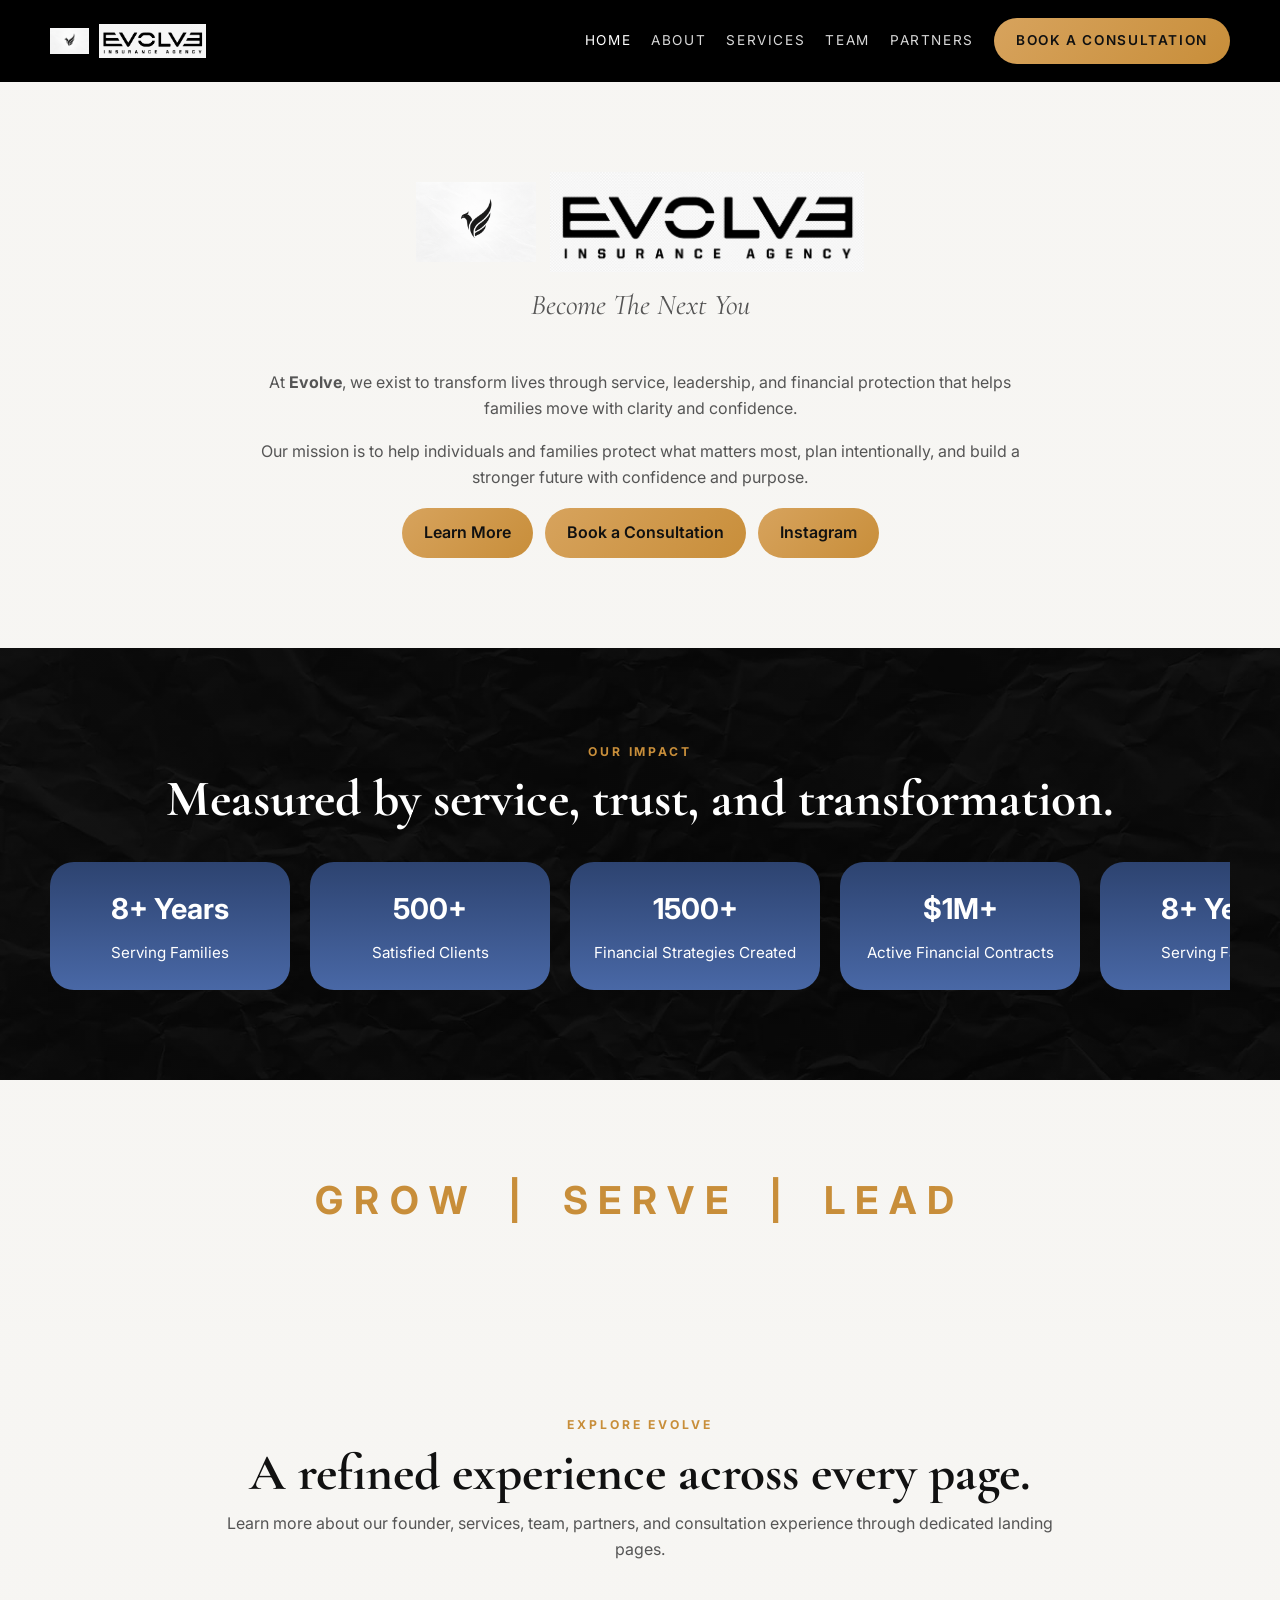
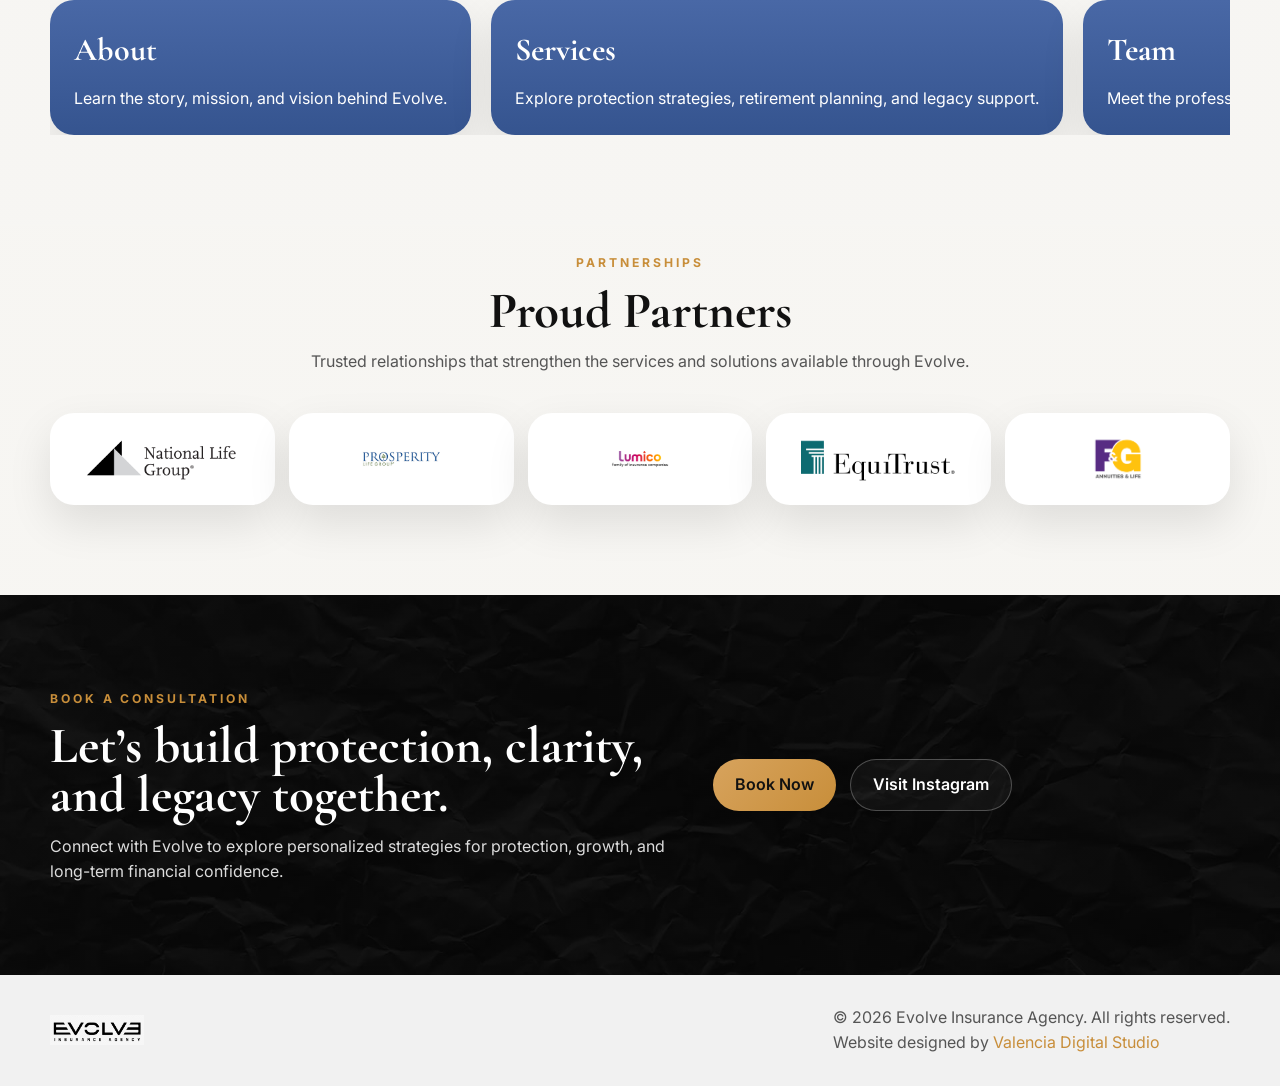
==== index.html @ 896d74a6 "Update index.html" ====
<!DOCTYPE html>
<html lang="en">
<head>
  <meta charset="UTF-8" />
  <meta name="viewport" content="width=device-width, initial-scale=1.0" />
  <title>Evolve Insurance Agency</title>
  <meta name="description" content="Evolve Insurance Agency helps families build protection, confidence, and legacy." />
  <link rel="preconnect" href="https://fonts.googleapis.com" />
  <link rel="preconnect" href="https://fonts.gstatic.com" crossorigin />
  <link href="https://fonts.googleapis.com/css2?family=Cormorant+Garamond:wght@500;600;700&family=Inter:wght@300;400;500;600;700;800&display=swap" rel="stylesheet" />
  <link rel="stylesheet" href="style.css" />
</head>
<body>
  <header class="site-header">
    <div class="container nav">
      <a href="index.html" class="brand-lockup">
        <img src="assets/eagle.png" alt="Evolve Eagle" class="brand-eagle" />
        <img src="assets/evolve-logo.png" alt="Evolve logo" class="brand-logo" />
      </a>

      <button class="menu-toggle" id="menuToggle" aria-label="Open menu" aria-expanded="false" aria-controls="mobileMenu">
        <span></span><span></span><span></span>
      </button>

      <nav class="nav-links" id="mobileMenu">
        <a href="index.html" class="active">Home</a>
        <a href="about.html">About</a>
        <a href="services.html">Services</a>
        <a href="team.html">Team</a>
        <a href="partners.html">Partners</a>
        <a href="consultation.html" class="btn btn-gold nav-cta">Book a Consultation</a>
      </nav>
    </div>
  </header>

  <main>
    <section class="section-light hero-section">
      <div class="container hero-inner">
        <div class="hero-logo-wrap">
          <div class="hero-logo-row">
            <img src="assets/eagle.png" alt="Evolve Eagle" class="hero-eagle" />
            <img src="assets/evolve-logo.png" alt="Evolve Insurance Agency" class="hero-logo-main" />
          </div>
          <p class="script-text hero-script">Become The Next You</p>
        </div>

        <div class="hero-copy">
          <p>
            At <strong>Evolve</strong>, we exist to transform lives through service,
            leadership, and financial protection that helps families move with clarity and confidence.
          </p>
          <p>
            Our mission is to help individuals and families protect what matters most,
            plan intentionally, and build a stronger future with confidence and purpose.
          </p>

          <div class="hero-actions">
            <a href="about.html" class="btn btn-gold">Learn More</a>
            <a href="consultation.html" class="btn btn-gold">Book a Consultation</a>
            <a href="https://www.instagram.com/evolveyourwealth?igsh=YWQ1a29mdWc4cHp2" target="_blank" rel="noopener" class="btn btn-gold">Instagram</a>
          </div>
        </div>
      </div>
    </section>

    <section class="section-dark">
      <div class="container">
        <div class="section-heading center">
          <span class="eyebrow">Our Impact</span>
          <h2>Measured by service, trust, and transformation.</h2>
        </div>

        <div class="slider-shell">
          <div class="slider-track slider-right">
            <article class="impact-card"><strong>8+ Years</strong><span>Serving Families</span></article>
            <article class="impact-card"><strong>500+</strong><span>Satisfied Clients</span></article>
            <article class="impact-card"><strong>1500+</strong><span>Financial Strategies Created</span></article>
            <article class="impact-card"><strong>$1M+</strong><span>Active Financial Contracts</span></article>

            <article class="impact-card"><strong>8+ Years</strong><span>Serving Families</span></article>
            <article class="impact-card"><strong>500+</strong><span>Satisfied Clients</span></article>
            <article class="impact-card"><strong>1500+</strong><span>Financial Strategies Created</span></article>
            <article class="impact-card"><strong>$1M+</strong><span>Active Financial Contracts</span></article>
          </div>
        </div>
      </div>
    </section>

    <section class="section-light value-band">
      <div class="container">
        <p>Grow <span>|</span> Serve <span>|</span> Lead</p>
      </div>
    </section>

    <section class="section-light">
      <div class="container">
        <div class="section-heading center">
          <span class="eyebrow">Explore Evolve</span>
          <h2>A refined experience across every page.</h2>
          <p>Learn more about our founder, services, team, partners, and consultation experience through dedicated landing pages.</p>
        </div>

        <div class="slider-shell">
          <div class="slider-track slider-right">
            <a href="about.html" class="preview-card preview-blue">
              <h3>About</h3>
              <p>Learn the story, mission, and vision behind Evolve.</p>
            </a>
            <a href="services.html" class="preview-card preview-blue">
              <h3>Services</h3>
              <p>Explore protection strategies, retirement planning, and legacy support.</p>
            </a>
            <a href="team.html" class="preview-card preview-blue">
              <h3>Team</h3>
              <p>Meet the professionals committed to serving families with integrity and impact.</p>
            </a>
            <a href="partners.html" class="preview-card preview-blue">
              <h3>Partners</h3>
              <p>View the trusted carriers and relationships supporting the Evolve experience.</p>
            </a>

            <a href="about.html" class="preview-card preview-blue">
              <h3>About</h3>
              <p>Learn the story, mission, and vision behind Evolve.</p>
            </a>
            <a href="services.html" class="preview-card preview-blue">
              <h3>Services</h3>
              <p>Explore protection strategies, retirement planning, and legacy support.</p>
            </a>
            <a href="team.html" class="preview-card preview-blue">
              <h3>Team</h3>
              <p>Meet the professionals committed to serving families with integrity and impact.</p>
            </a>
            <a href="partners.html" class="preview-card preview-blue">
              <h3>Partners</h3>
              <p>View the trusted carriers and relationships supporting the Evolve experience.</p>
            </a>
          </div>
        </div>
      </div>
    </section>

    <section class="section-light homepage-partners">
      <div class="container">
        <div class="section-heading center">
          <span class="eyebrow">Partnerships</span>
          <h2>Proud Partners</h2>
          <p>Trusted relationships that strengthen the services and solutions available through Evolve.</p>
        </div>

        <div class="partners-logo-grid">
          <a href="https://www.nationallife.com/" target="_blank" rel="noopener" class="partner-logo-card"><img src="assets/partner-1.png" alt="National Life Group" /></a>
          <a href="https://www.prosperitylife.com/" target="_blank" rel="noopener" class="partner-logo-card"><img src="assets/partner-2.png" alt="Prosperity Life" /></a>
          <a href="https://lumico.com/" target="_blank" rel="noopener" class="partner-logo-card"><img src="assets/partner-3.png" alt="Lumico" /></a>
          <a href="https://www.equitrust.com/" target="_blank" rel="noopener" class="partner-logo-card"><img src="assets/partner-4.png" alt="EquiTrust" /></a>
          <a href="https://www.fglife.com/" target="_blank" rel="noopener" class="partner-logo-card"><img src="assets/partner-5.png" alt="F&G Annuity & Life" /></a>
        </div>
      </div>
    </section>

    <section class="section-dark">
      <div class="container consultation-box">
        <div>
          <span class="eyebrow">Book a Consultation</span>
          <h2>Let’s build protection, clarity, and legacy together.</h2>
          <p>Connect with Evolve to explore personalized strategies for protection, growth, and long-term financial confidence.</p>
        </div>
        <div class="consultation-actions">
          <a href="consultation.html" class="btn btn-gold">Book Now</a>
          <a href="https://www.instagram.com/evolveyourwealth?igsh=YWQ1a29mdWc4cHp2" target="_blank" rel="noopener" class="btn btn-outline-light">Visit Instagram</a>
        </div>
      </div>
    </section>
  </main>

  <footer class="site-footer">
    <div class="container footer-row">
      <div class="footer-brand">
        <img src="assets/evolve-logo.png" alt="Evolve logo" />
      </div>
      <div class="footer-copy">
        <p>© 2026 Evolve Insurance Agency. All rights reserved.</p>
        <p>Website designed by <a href="https://www.instagram.com/valenciadigitalstudio?igsh=MWRkOGlpdWNxNnF4ZQ%3D%3D&utm_source=qr" target="_blank" rel="noopener">Valencia Digital Studio</a></p>
      </div>
    </div>
  </footer>

  <script>
    const menuToggle = document.getElementById("menuToggle");
    const mobileMenu = document.getElementById("mobileMenu");
    if (menuToggle && mobileMenu) {
      menuToggle.addEventListener("click", () => {
        mobileMenu.classList.toggle("show");
        const expanded = menuToggle.getAttribute("aria-expanded") === "true";
        menuToggle.setAttribute("aria-expanded", String(!expanded));
      });
    }
  </script>
</body>
</html>
---- style.css ----
:root {
  --bg: #f4f2ee;
  --panel: #ffffff;
  --text: #111;
  --muted: #555;

  --black: #050505;
  --white: #ffffff;
  --gold: #c88e3a;
  --gold-soft: #d7a35d;

  --blue: #4968a6;
  --blue-dark: #35548f;

  --radius: 24px;
  --max-width: 1180px;
  --shadow-soft: 0 18px 44px rgba(0, 0, 0, 0.10);
}

/* RESET */
* {
  margin: 0;
  padding: 0;
  box-sizing: border-box;
}

html {
  scroll-behavior: smooth;
}

body {
  background: var(--bg);
  font-family: "Inter", sans-serif;
  color: var(--text);
  line-height: 1.6;
}

img {
  max-width: 100%;
  display: block;
}

a {
  text-decoration: none;
  color: inherit;
}

/* CONTAINER */
.container {
  width: min(calc(100% - 32px), var(--max-width));
  margin: auto;
}

/* HEADER */
.site-header {
  position: sticky;
  top: 0;
  z-index: 1000;
  background: #000;
}

.nav {
  min-height: 82px;
  display: flex;
  justify-content: space-between;
  align-items: center;
  position: relative;
}

.brand-lockup {
  display: flex;
  align-items: center;
  gap: 10px;
  flex-shrink: 0;
}

.brand-eagle {
  height: 26px;
  width: auto;
  object-fit: contain;
}

.brand-logo {
  height: 34px;
  width: auto;
  object-fit: contain;
}

.nav-links {
  display: flex;
  gap: 20px;
  align-items: center;
}

.nav-links a {
  color: rgba(255,255,255,0.85);
  font-size: 0.85rem;
  text-transform: uppercase;
  letter-spacing: 0.12em;
}

.nav-links a.active,
.nav-links a:hover {
  color: white;
}

.nav-cta {
  padding: 10px 16px;
}

.menu-toggle {
  display: none;
  width: 44px;
  height: 44px;
  background: transparent;
  border: 1px solid rgba(255,255,255,0.2);
  border-radius: 10px;
  flex-direction: column;
  justify-content: center;
  align-items: center;
  gap: 4px;
}

.menu-toggle span {
  height: 2px;
  width: 18px;
  background: white;
}

/* BUTTONS */
.btn {
  padding: 12px 22px;
  border-radius: 999px;
  font-weight: 600;
  display: inline-flex;
  align-items: center;
  justify-content: center;
  transition: 0.25s ease;
}

.btn:hover {
  transform: translateY(-2px);
}

.btn-gold {
  background: linear-gradient(135deg, var(--gold-soft), var(--gold));
  color: #111 !important;
}

.btn-outline {
  border: 1px solid #ddd;
  background: rgba(255,255,255,0.9);
  color: #111 !important;
}

.btn-outline-light {
  border: 1px solid rgba(255,255,255,0.25);
  background: rgba(255,255,255,0.04);
  color: white !important;
}

/* SECTIONS */
.section-light {
  padding: 90px 0;
  background:
    linear-gradient(rgba(247, 246, 243, 0.92), rgba(247, 246, 243, 0.92)),
    url("assets/light-texture.jpg") center/cover no-repeat;
}

.section-plain {
  padding: 58px 0;
  background:
    linear-gradient(rgba(247, 246, 243, 0.92), rgba(247, 246, 243, 0.92)),
    url("assets/light-texture.jpg") center/cover no-repeat;
}

.section-dark {
  padding: 90px 0;
  background:
    linear-gradient(rgba(8, 8, 8, 0.74), rgba(8, 8, 8, 0.74)),
    url("assets/black-texture.jpg") center/cover no-repeat;
  color: white;
}

/* TYPOGRAPHY */
.section-heading {
  margin-bottom: 38px;
}

.section-heading.center {
  text-align: center;
}

.section-heading h1,
.section-heading h2 {
  font-family: "Cormorant Garamond", serif;
  font-size: clamp(2.4rem, 4vw, 4rem);
  line-height: 0.95;
  margin-bottom: 14px;
}

.section-light .section-heading h1,
.section-light .section-heading h2,
.section-plain .section-heading h1,
.section-plain .section-heading h2 {
  color: var(--text);
}

.section-dark .section-heading h1,
.section-dark .section-heading h2 {
  color: white;
}

.section-heading p {
  max-width: 860px;
  margin: 0 auto;
}

.section-light p,
.section-plain p {
  color: var(--muted);
}

.section-dark p {
  color: rgba(255,255,255,0.86);
}

.eyebrow {
  display: inline-block;
  margin-bottom: 14px;
  text-transform: uppercase;
  letter-spacing: 0.24em;
  font-size: 0.76rem;
  font-weight: 700;
  color: var(--gold);
}

.script-text {
  font-family: "Cormorant Garamond", serif;
  font-style: italic;
  font-size: clamp(1.8rem, 2vw, 2.5rem);
  color: var(--gold);
}

/* HERO */
.hero-section {
  text-align: center;
}

.hero-logo-wrap {
  margin-bottom: 42px;
}

.hero-logo-row {
  display: flex;
  justify-content: center;
  align-items: center;
  gap: 14px;
}

.hero-eagle {
  height: 80px;
}

.hero-logo-main {
  height: 100px;
}

.hero-script {
  color: var(--gold);
  margin-top: 10px;
}

.hero-copy {
  max-width: 760px;
  margin: 0 auto;
  display: grid;
  gap: 18px;
}

.hero-actions {
  display: flex;
  gap: 12px;
  justify-content: center;
  flex-wrap: wrap;
}

/* SLIDER */
.slider-shell {
  overflow: hidden;
}

.slider-track {
  display: flex;
  gap: 20px;
  width: max-content;
}

.slider-right {
  animation: slide 40s linear infinite;
}

.slider-shell:hover .slider-track {
  animation-play-state: paused;
}

@keyframes slide {
  0% { transform: translateX(-50%); }
  100% { transform: translateX(0); }
}

/* IMPACT */
.impact-card {
  min-width: 240px;
  background: linear-gradient(180deg, #2d4370, #4968a6);
  color: white;
  border-radius: var(--radius);
  padding: 24px;
  text-align: center;
}

.impact-card strong {
  display: block;
  font-size: 1.8rem;
  margin-bottom: 8px;
}

.impact-card span {
  font-size: 0.95rem;
}

/* VALUE BAND */
.value-band {
  text-align: center;
}

.value-band p {
  font-size: clamp(1.7rem, 3vw, 2.4rem);
  color: var(--gold);
  letter-spacing: 0.28em;
  text-transform: uppercase;
  font-weight: 700;
}

.value-band span {
  margin: 0 12px;
}

/* BLUE CARDS */
.preview-card,
.about-slide-card {
  min-width: 300px;
  border-radius: var(--radius);
  padding: 24px;
  box-shadow: var(--shadow-soft);
}

.preview-blue,
.about-blue {
  background: linear-gradient(180deg, var(--blue), var(--blue-dark));
  color: white;
}

.preview-blue h3,
.preview-blue p,
.about-blue h3,
.about-blue p {
  color: white;
}

.preview-card h3,
.about-slide-card h3 {
  font-family: "Cormorant Garamond", serif;
  font-size: 2rem;
  margin-bottom: 10px;
}

/* PARTNERS */
.homepage-partners {
  padding-top: 24px;
}

.partners-logo-grid,
.partners-grid {
  display: grid;
  grid-template-columns: repeat(5, 1fr);
  gap: 14px;
}

.partner-logo-card,
.partner-card {
  background: white;
  padding: 20px;
  border-radius: var(--radius);
  display: flex;
  justify-content: center;
  align-items: center;
  box-shadow: var(--shadow-soft);
  transition: 0.25s ease;
}

.partner-logo-card:hover,
.partner-card:hover {
  transform: translateY(-4px);
}

.partner-logo-card img,
.partner-inner img {
  max-height: 52px;
  object-fit: contain;
}

.partner-inner {
  display: flex;
  flex-direction: column;
  align-items: center;
  gap: 8px;
}

.partner-inner span {
  font-size: 0.7rem;
  text-transform: uppercase;
  letter-spacing: 0.1em;
  color: #777;
  text-align: center;
}

/* ABOUT SPLIT */
.about-split {
  display: grid;
  grid-template-columns: 0.95fr 1.05fr;
  gap: 36px;
  align-items: center;
}

.about-image-card {
  overflow: hidden;
  border-radius: var(--radius);
  box-shadow: var(--shadow-soft);
}

.about-image-card img {
  width: 100%;
  height: 100%;
  object-fit: cover;
}

.about-copy h2 {
  font-family: "Cormorant Garamond", serif;
  font-size: clamp(2.2rem, 4vw, 3.8rem);
  line-height: 0.95;
  margin-bottom: 10px;
}

/* SERVICES */
.services-top-bar {
  background: #000;
  color: white;
  padding: 14px 20px;
  text-align: right;
  letter-spacing: 0.2em;
  font-size: 0.85rem;
  font-weight: 600;
}

.services-title {
  text-align: center;
  margin: 50px 0;
}

.services-title h2 {
  font-family: "Cormorant Garamond", serif;
  font-size: clamp(2.5rem, 4vw, 4rem);
  color: var(--gold);
  letter-spacing: 0.2em;
}

.services-clean-layout {
  display: grid;
  grid-template-columns: 0.9fr 1.1fr;
  gap: 50px;
  align-items: start;
}

.services-images {
  display: flex;
  flex-direction: column;
  gap: 18px;
}

.services-images img {
  width: 100%;
  height: 180px;
  object-fit: cover;
  border-radius: 8px;
  box-shadow: var(--shadow-soft);
}

.services-list-right ul {
  list-style: none;
  display: flex;
  flex-direction: column;
  gap: 22px;
}

.services-list-right li {
  position: relative;
  padding-left: 20px;
  font-size: 1.05rem;
  font-weight: 700;
}

.services-list-right li::before {
  content: "•";
  position: absolute;
  left: 0;
  top: -2px;
  font-size: 1.4rem;
}

.service-card {
  min-width: 260px;
  background: rgba(255,255,255,0.92);
  color: #111;
  border-radius: 20px;
  padding: 24px;
  font-weight: 700;
  text-align: center;
  box-shadow: var(--shadow-soft);
}

/* TEAM */
.team-layout {
  display: grid;
  grid-template-columns: 1.05fr 0.95fr;
  gap: 36px;
  align-items: stretch;
}

.team-feature-card {
  min-height: 620px;
  border-radius: 32px;
  overflow: hidden;
  box-shadow: var(--shadow-soft);
  background: #ddd;
}

.team-feature-card img {
  width: 100%;
  height: 100%;
  min-height: 620px;
  object-fit: cover;
}

.team-copy-card {
  background: rgba(255,255,255,0.78);
  border: 1px solid rgba(17,17,17,0.08);
  border-radius: 32px;
  box-shadow: var(--shadow-soft);
  padding: 38px;
  display: flex;
  flex-direction: column;
  justify-content: center;
}

.team-copy-card h2 {
  font-family: "Cormorant Garamond", serif;
  font-size: clamp(2.3rem, 4vw, 4rem);
  line-height: 0.95;
  margin-bottom: 14px;
}

.team-gallery-grid {
  display: grid;
  grid-template-columns: 1.2fr 0.8fr 0.8fr;
  grid-template-areas:
    "a b c"
    "a d d";
  gap: 20px;
}

.card-a { grid-area: a; }
.card-b { grid-area: b; }
.card-c { grid-area: c; }
.card-d { grid-area: d; }

.team-gallery-card {
  overflow: hidden;
  border-radius: 28px;
  box-shadow: var(--shadow-soft);
  min-height: 280px;
  background: #ddd;
}

.team-gallery-card img {
  width: 100%;
  height: 100%;
  min-height: 280px;
  object-fit: cover;
  transition: transform 0.45s ease;
}

.team-gallery-card:hover img {
  transform: scale(1.05);
}

.card-a,
.card-a img {
  min-height: 580px;
}

.team-value-card,
.consultation-step-card {
  min-width: 300px;
  background: rgba(255,255,255,0.08);
  color: white;
  border-radius: 28px;
  padding: 28px;
  border: 1px solid rgba(255,255,255,0.12);
  backdrop-filter: blur(10px);
}

.team-value-card h3,
.consultation-step-card h3 {
  font-family: "Cormorant Garamond", serif;
  font-size: 2rem;
  margin-bottom: 10px;
}

/* CONSULTATION */
.consultation-box,
.consultation-page-layout {
  display: grid;
  grid-template-columns: 1.1fr 0.9fr;
  gap: 30px;
  align-items: center;
}

.consultation-main-card,
.consultation-side-card {
  background: rgba(255,255,255,0.78);
  border: 1px solid rgba(17,17,17,0.08);
  border-radius: 28px;
  box-shadow: var(--shadow-soft);
  padding: 34px;
}

.consultation-main-card h2,
.consultation-side-card h2,
.consultation-box h2 {
  font-family: "Cormorant Garamond", serif;
  font-size: clamp(2.2rem, 4vw, 3.8rem);
  line-height: 0.95;
  margin-bottom: 14px;
}

.consultation-actions,
.consultation-page-actions {
  display: flex;
  gap: 14px;
  flex-wrap: wrap;
}

/* FOOTER */
.site-footer {
  padding: 30px 0;
  background: #f1f1f1;
}

.footer-row {
  display: flex;
  justify-content: space-between;
  gap: 20px;
  align-items: center;
  flex-wrap: wrap;
}

.footer-brand img {
  height: 30px;
}

.footer-copy p {
  color: var(--muted);
}

.footer-copy a {
  color: var(--gold);
}

/* MOBILE */
@media (max-width: 1024px) {
  .about-split,
  .services-clean-layout,
  .team-layout,
  .consultation-box,
  .consultation-page-layout {
    grid-template-columns: 1fr;
  }

  .partners-logo-grid,
  .partners-grid {
    grid-template-columns: repeat(3, 1fr);
  }

  .team-gallery-grid {
    grid-template-columns: 1fr 1fr;
    grid-template-areas:
      "a b"
      "c d";
  }

  .card-a,
  .card-b,
  .card-c,
  .card-d,
  .card-a img,
  .card-b img,
  .card-c img,
  .card-d img {
    min-height: 320px;
  }

  .team-feature-card,
  .team-feature-card img {
    min-height: 420px;
  }
}

@media (max-width: 760px) {
  .menu-toggle {
    display: flex;
  }

  .nav-links {
    display: none;
    flex-direction: column;
    position: absolute;
    right: 10px;
    top: 90px;
    background: black;
    padding: 20px;
    border-radius: 12px;
    width: min(300px, calc(100vw - 32px));
    z-index: 1001;
  }

  .nav-links.show {
    display: flex;
  }

  .nav-links a,
  .nav-links .btn {
    width: 100%;
  }

  .brand-eagle {
    height: 20px;
  }

  .brand-logo {
    height: 28px;
  }

  .nav {
    min-height: 76px;
  }

  .hero-logo-row {
    flex-direction: row;
    gap: 10px;
  }

  .hero-eagle {
    height: 50px;
  }

  .hero-logo-main {
    height: 65px;
  }

  .hero-actions,
  .consultation-actions,
  .consultation-page-actions {
    flex-direction: column;
  }

  .hero-actions .btn,
  .consultation-actions .btn,
  .consultation-page-actions .btn {
    width: 100%;
  }

  .partners-logo-grid,
  .partners-grid {
    grid-template-columns: 1fr 1fr;
  }

  .team-gallery-grid {
    grid-template-columns: 1fr;
    grid-template-areas:
      "a"
      "b"
      "c"
      "d";
  }

  .card-a,
  .card-b,
  .card-c,
  .card-d,
  .card-a img,
  .card-b img,
  .card-c img,
  .card-d img {
    min-height: 240px;
  }

  .team-feature-card,
  .team-feature-card img {
    min-height: 300px;
  }

  .preview-card,
  .about-slide-card,
  .team-value-card,
  .consultation-step-card,
  .service-card {
    min-width: 280px;
  }

  .slider-right {
    animation-duration: 34s;
  }

  .footer-row {
    flex-direction: column;
    align-items: flex-start;
  }
}
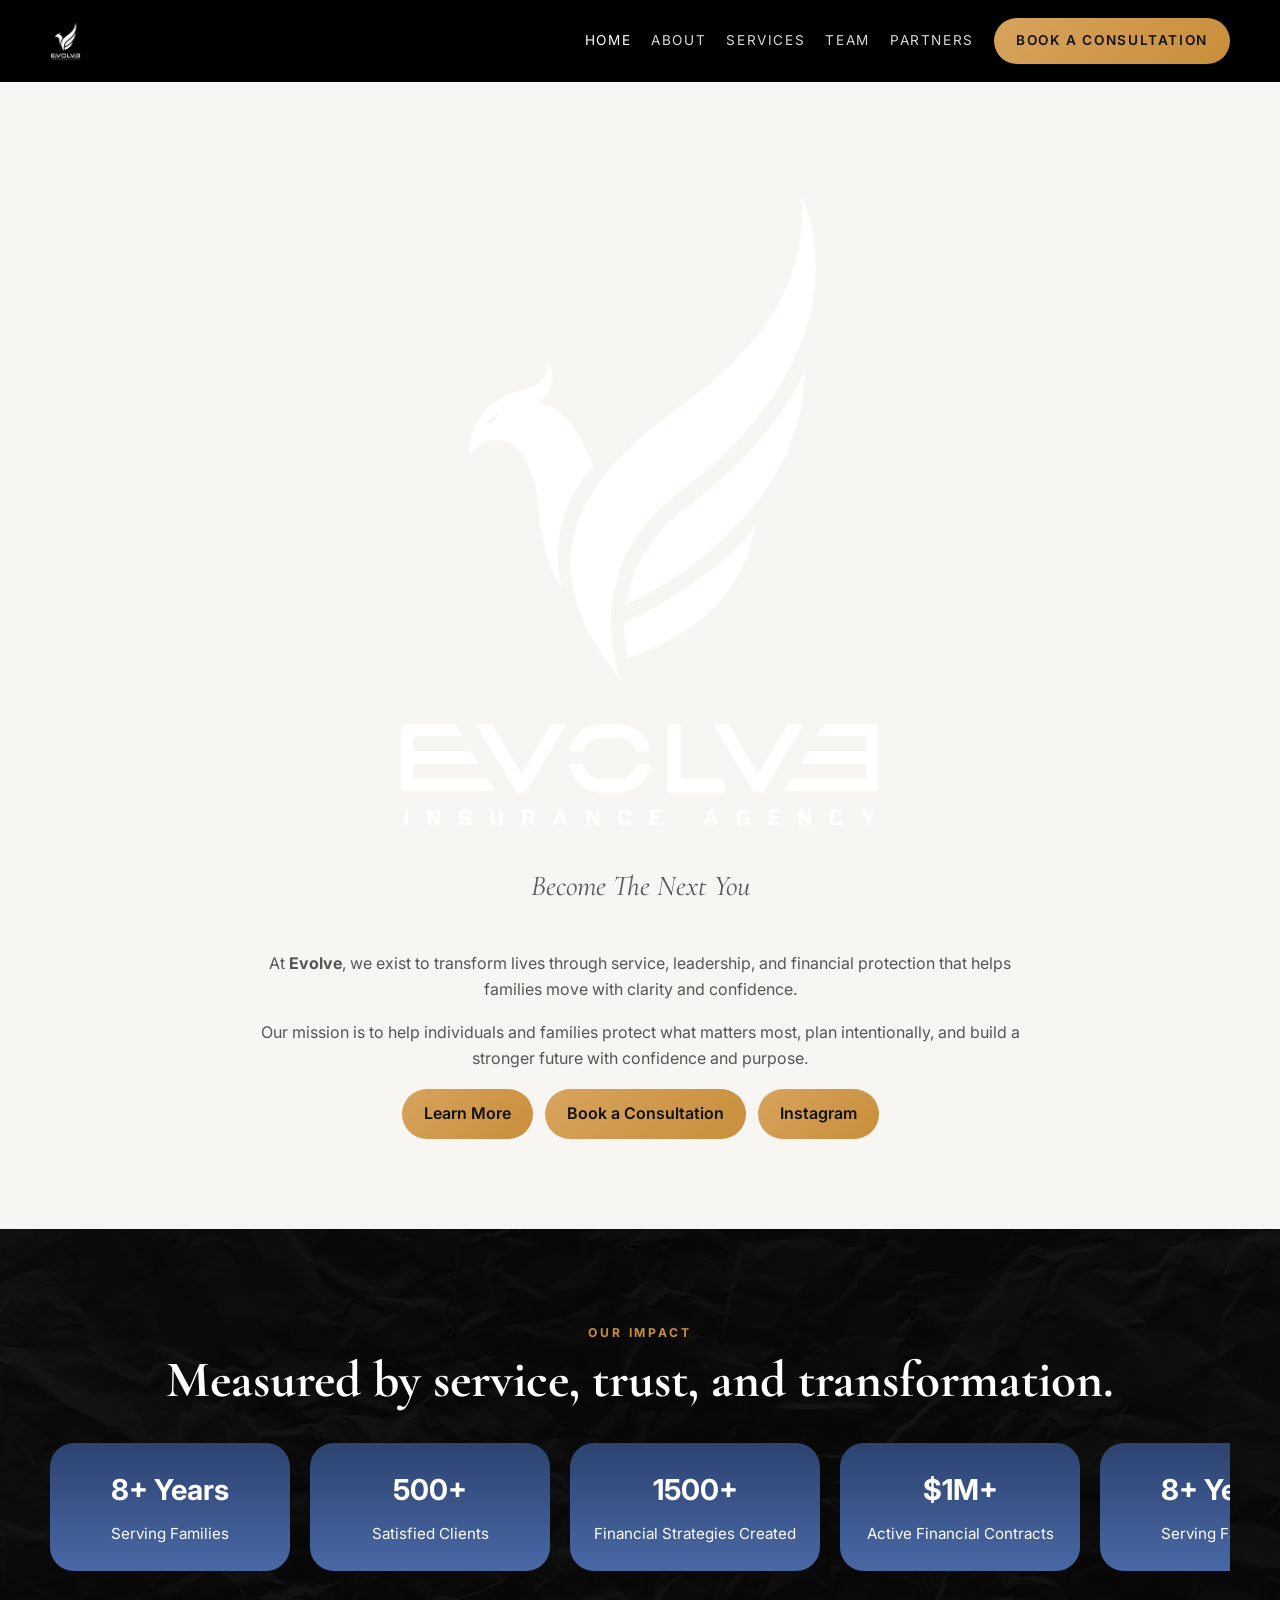
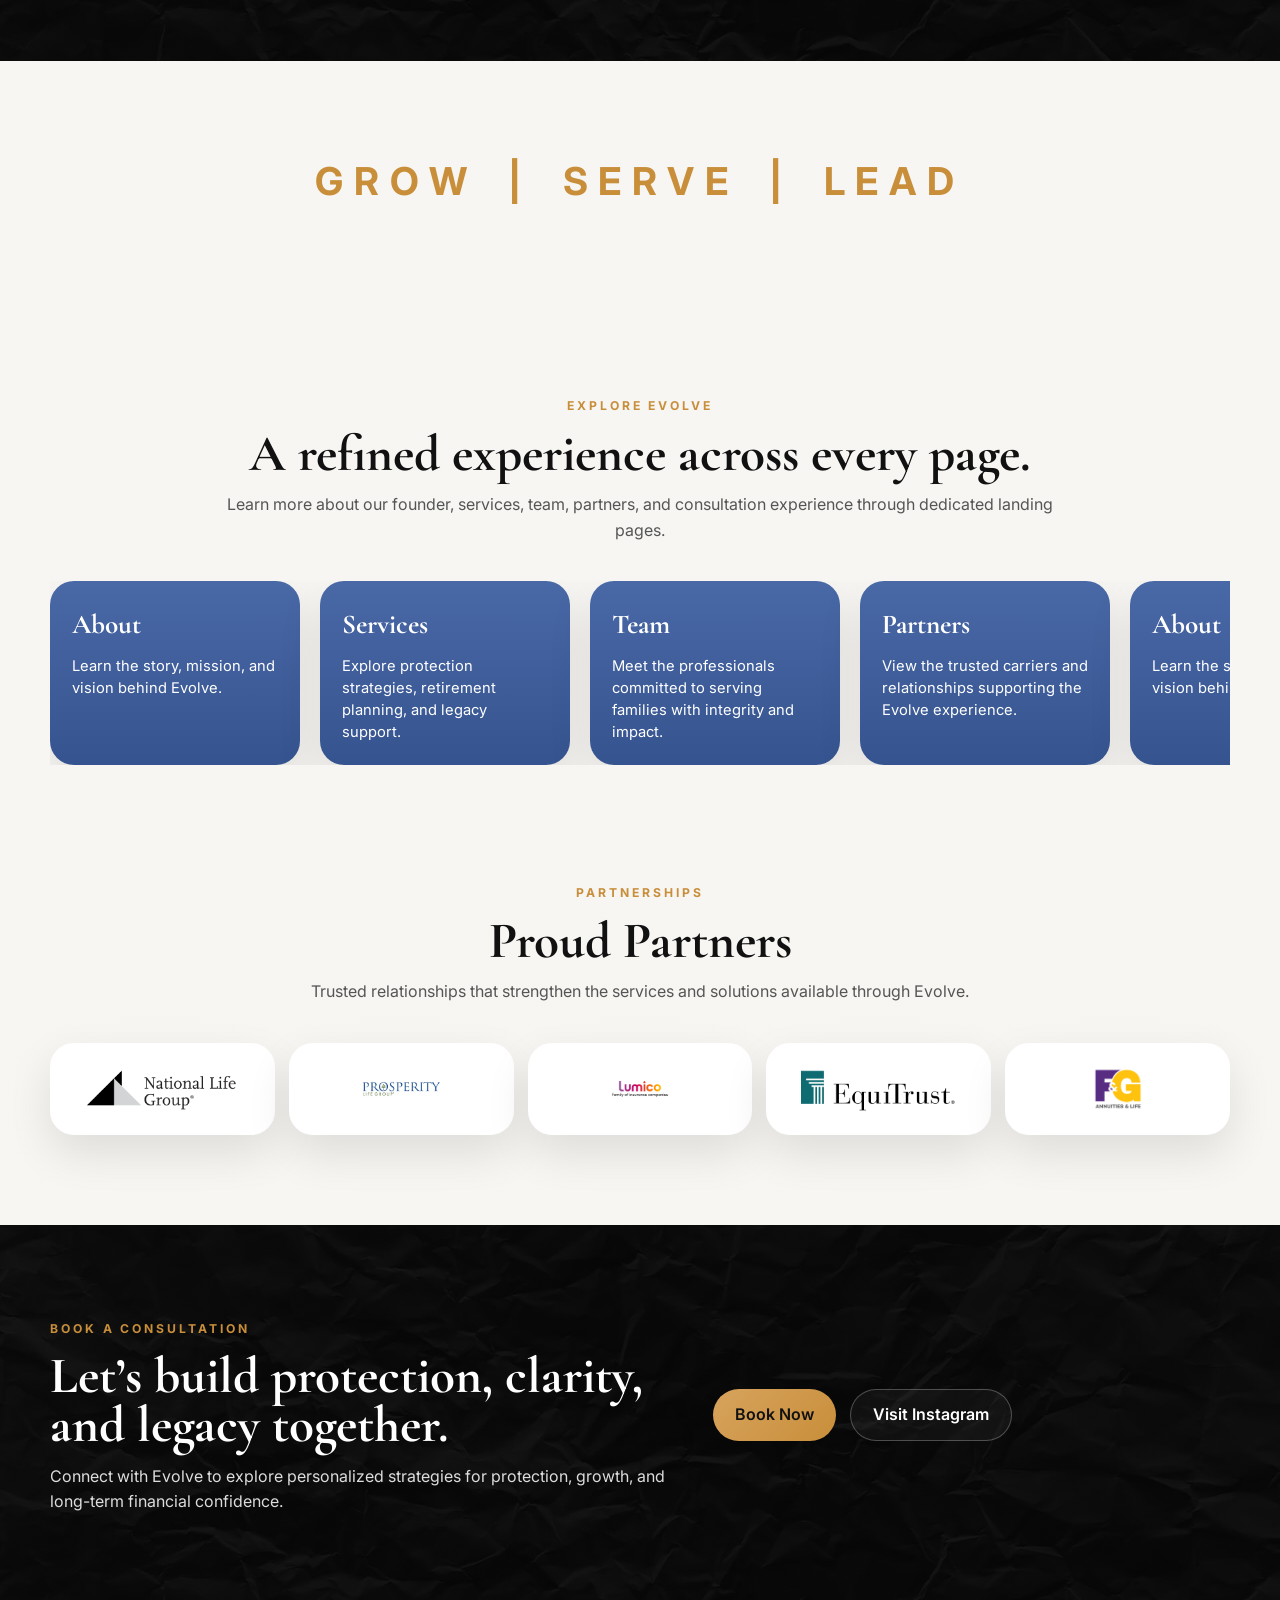
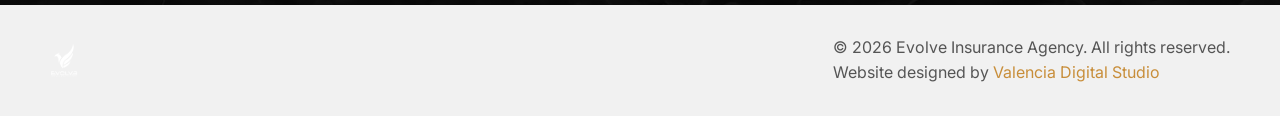
==== commit 66c4fcd4: "Update index.html" ====
--- a/index.html
+++ b/index.html
@@ -14,8 +14,7 @@
   <header class="site-header">
     <div class="container nav">
       <a href="index.html" class="brand-lockup">
-        <img src="assets/eagle.png" alt="Evolve Eagle" class="brand-eagle" />
-        <img src="assets/evolve-logo.png" alt="Evolve logo" class="brand-logo" />
+        <img src="assets/new-logo.png" alt="Evolve logo" class="brand-logo-single" />
       </a>
 
       <button class="menu-toggle" id="menuToggle" aria-label="Open menu" aria-expanded="false" aria-controls="mobileMenu">
@@ -37,10 +36,7 @@
     <section class="section-light hero-section">
       <div class="container hero-inner">
         <div class="hero-logo-wrap">
-          <div class="hero-logo-row">
-            <img src="assets/eagle.png" alt="Evolve Eagle" class="hero-eagle" />
-            <img src="assets/evolve-logo.png" alt="Evolve Insurance Agency" class="hero-logo-main" />
-          </div>
+          <img src="assets/new-logo.png" alt="Evolve Insurance Agency" class="hero-logo-single" />
           <p class="script-text hero-script">Become The Next You</p>
         </div>
 
@@ -176,7 +172,7 @@
   <footer class="site-footer">
     <div class="container footer-row">
       <div class="footer-brand">
-        <img src="assets/evolve-logo.png" alt="Evolve logo" />
+        <img src="assets/new-logo.png" alt="Evolve logo" />
       </div>
       <div class="footer-copy">
         <p>© 2026 Evolve Insurance Agency. All rights reserved.</p>
--- a/style.css
+++ b/style.css
@@ -74,16 +74,11 @@
   flex-shrink: 0;
 }
 
-.brand-eagle {
-  height: 26px;
+.brand-logo-single {
+  height: 40px;
   width: auto;
   object-fit: contain;
-}
-
-.brand-logo {
-  height: 34px;
-  width: auto;
-  object-fit: contain;
+  display: block;
 }
 
 .nav-links {
@@ -251,24 +246,15 @@
   margin-bottom: 42px;
 }
 
-.hero-logo-row {
-  display: flex;
-  justify-content: center;
-  align-items: center;
-  gap: 14px;
-}
-
-.hero-eagle {
-  height: 80px;
-}
-
-.hero-logo-main {
-  height: 100px;
+.hero-logo-single {
+  width: min(520px, 92%);
+  margin: 0 auto;
+  object-fit: contain;
 }
 
 .hero-script {
   color: var(--gold);
-  margin-top: 10px;
+  margin-top: 14px;
 }
 
 .hero-copy {
@@ -346,15 +332,50 @@
   margin: 0 12px;
 }
 
+/* SMALLER SLIDER CARDS */
+.preview-card {
+  min-width: 250px;
+  max-width: 250px;
+  border-radius: var(--radius);
+  padding: 22px;
+  box-shadow: var(--shadow-soft);
+}
+
+.about-slide-card {
+  min-width: 255px;
+  max-width: 255px;
+  border-radius: var(--radius);
+  padding: 22px;
+  box-shadow: var(--shadow-soft);
+}
+
+.team-value-card {
+  min-width: 255px;
+  max-width: 255px;
+  background: rgba(255,255,255,0.08);
+  color: white;
+  border-radius: 28px;
+  padding: 22px;
+  border: 1px solid rgba(255,255,255,0.12);
+  backdrop-filter: blur(10px);
+}
+
+.preview-card h3,
+.about-slide-card h3,
+.team-value-card h3 {
+  font-family: "Cormorant Garamond", serif;
+  font-size: 1.7rem;
+  margin-bottom: 8px;
+}
+
+.preview-card p,
+.about-slide-card p,
+.team-value-card p {
+  font-size: 0.92rem;
+  line-height: 1.5;
+}
+
 /* BLUE CARDS */
-.preview-card,
-.about-slide-card {
-  min-width: 300px;
-  border-radius: var(--radius);
-  padding: 24px;
-  box-shadow: var(--shadow-soft);
-}
-
 .preview-blue,
 .about-blue {
   background: linear-gradient(180deg, var(--blue), var(--blue-dark));
@@ -366,13 +387,6 @@
 .about-blue h3,
 .about-blue p {
   color: white;
-}
-
-.preview-card h3,
-.about-slide-card h3 {
-  font-family: "Cormorant Garamond", serif;
-  font-size: 2rem;
-  margin-bottom: 10px;
 }
 
 /* PARTNERS */
@@ -609,7 +623,39 @@
   min-height: 580px;
 }
 
-.team-value-card,
+/* CONSULTATION */
+.consultation-box,
+.consultation-page-layout {
+  display: grid;
+  grid-template-columns: 1.1fr 0.9fr;
+  gap: 30px;
+  align-items: center;
+}
+
+.consultation-main-card,
+.consultation-side-card {
+  background: rgba(255,255,255,0.78);
+  border: 1px solid rgba(17,17,17,0.08);
+  border-radius: 28px;
+  box-shadow: var(--shadow-soft);
+  padding: 34px;
+}
+
+.consultation-main-card h2,
+.consultation-side-card h2,
+.consultation-box h2,
+.consultation-step-card h3 {
+  font-family: "Cormorant Garamond", serif;
+}
+
+.consultation-main-card h2,
+.consultation-side-card h2,
+.consultation-box h2 {
+  font-size: clamp(2.2rem, 4vw, 3.8rem);
+  line-height: 0.95;
+  margin-bottom: 14px;
+}
+
 .consultation-step-card {
   min-width: 300px;
   background: rgba(255,255,255,0.08);
@@ -620,38 +666,9 @@
   backdrop-filter: blur(10px);
 }
 
-.team-value-card h3,
 .consultation-step-card h3 {
-  font-family: "Cormorant Garamond", serif;
   font-size: 2rem;
   margin-bottom: 10px;
-}
-
-/* CONSULTATION */
-.consultation-box,
-.consultation-page-layout {
-  display: grid;
-  grid-template-columns: 1.1fr 0.9fr;
-  gap: 30px;
-  align-items: center;
-}
-
-.consultation-main-card,
-.consultation-side-card {
-  background: rgba(255,255,255,0.78);
-  border: 1px solid rgba(17,17,17,0.08);
-  border-radius: 28px;
-  box-shadow: var(--shadow-soft);
-  padding: 34px;
-}
-
-.consultation-main-card h2,
-.consultation-side-card h2,
-.consultation-box h2 {
-  font-family: "Cormorant Garamond", serif;
-  font-size: clamp(2.2rem, 4vw, 3.8rem);
-  line-height: 0.95;
-  margin-bottom: 14px;
 }
 
 .consultation-actions,
@@ -676,7 +693,9 @@
 }
 
 .footer-brand img {
-  height: 30px;
+  height: 36px;
+  width: auto;
+  object-fit: contain;
 }
 
 .footer-copy p {
@@ -753,29 +772,16 @@
     width: 100%;
   }
 
-  .brand-eagle {
-    height: 20px;
-  }
-
-  .brand-logo {
-    height: 28px;
+  .brand-logo-single {
+    height: 30px;
   }
 
   .nav {
     min-height: 76px;
   }
 
-  .hero-logo-row {
-    flex-direction: row;
-    gap: 10px;
-  }
-
-  .hero-eagle {
-    height: 50px;
-  }
-
-  .hero-logo-main {
-    height: 65px;
+  .hero-logo-single {
+    width: min(360px, 92%);
   }
 
   .hero-actions,
@@ -820,12 +826,37 @@
     min-height: 300px;
   }
 
-  .preview-card,
+  .preview-card {
+    min-width: 250px;
+    max-width: 250px;
+    padding: 22px;
+  }
+
   .about-slide-card,
-  .team-value-card,
+  .team-value-card {
+    min-width: 255px;
+    max-width: 255px;
+    padding: 22px;
+  }
+
   .consultation-step-card,
   .service-card {
-    min-width: 280px;
+    min-width: 240px;
+    max-width: 240px;
+  }
+
+  .preview-card h3,
+  .about-slide-card h3,
+  .team-value-card h3 {
+    font-size: 1.7rem;
+    margin-bottom: 8px;
+  }
+
+  .preview-card p,
+  .about-slide-card p,
+  .team-value-card p {
+    font-size: 0.92rem;
+    line-height: 1.5;
   }
 
   .slider-right {
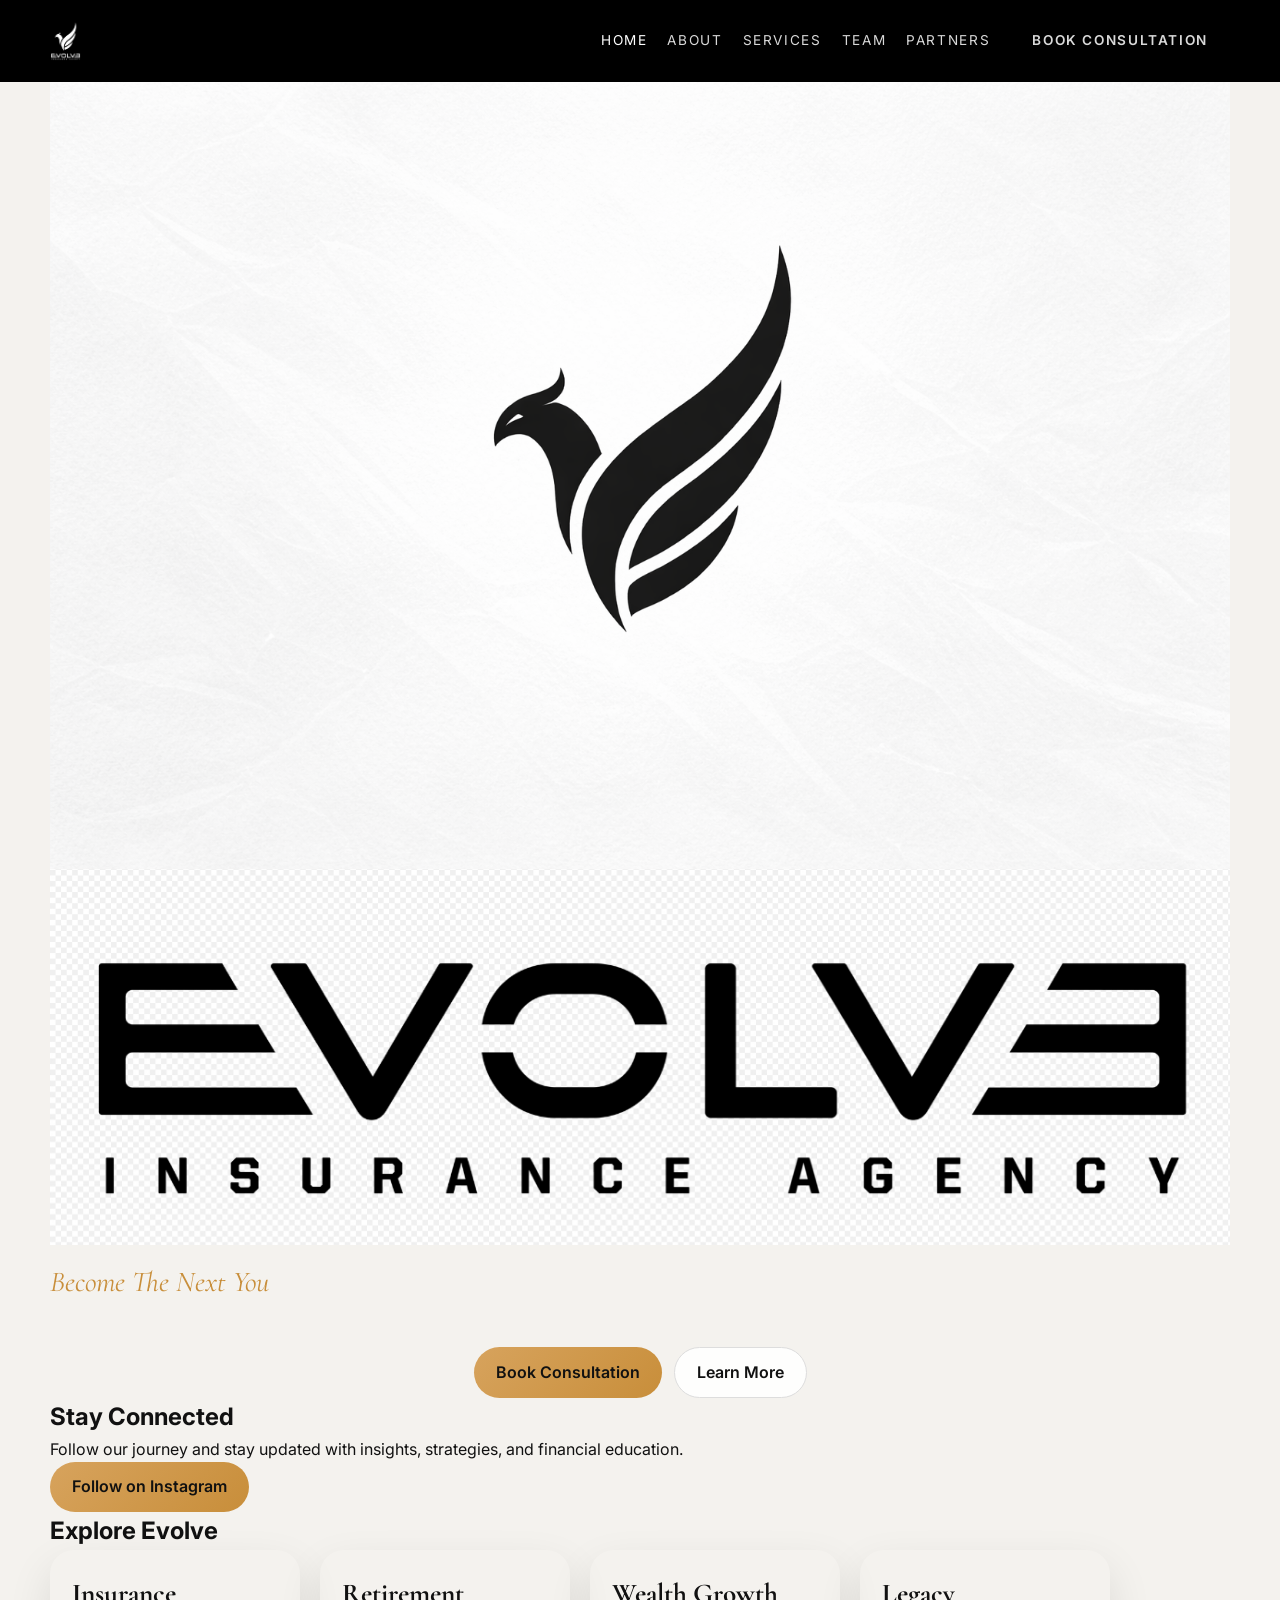
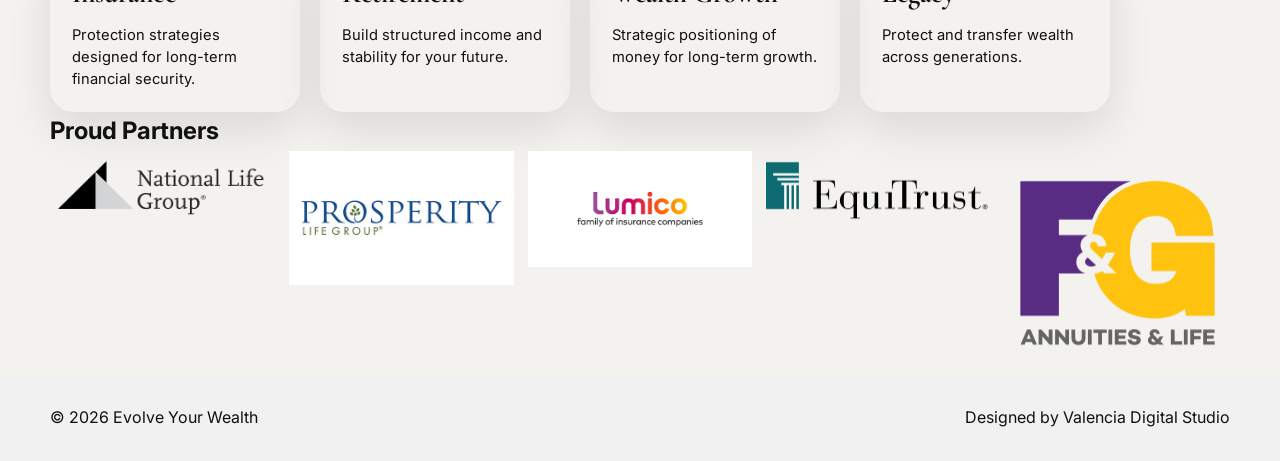
==== commit dfe088c5: "Update index.html" ====
--- a/index.html
+++ b/index.html
@@ -3,194 +3,196 @@
 <head>
   <meta charset="UTF-8" />
   <meta name="viewport" content="width=device-width, initial-scale=1.0" />
-  <title>Evolve Insurance Agency</title>
-  <meta name="description" content="Evolve Insurance Agency helps families build protection, confidence, and legacy." />
-  <link rel="preconnect" href="https://fonts.googleapis.com" />
-  <link rel="preconnect" href="https://fonts.gstatic.com" crossorigin />
-  <link href="https://fonts.googleapis.com/css2?family=Cormorant+Garamond:wght@500;600;700&family=Inter:wght@300;400;500;600;700;800&display=swap" rel="stylesheet" />
+
+  <title>Evolve Your Wealth</title>
+  <meta name="description" content="Evolve Your Wealth — premium financial strategy and wealth guidance." />
+
+  <link rel="preconnect" href="https://fonts.googleapis.com">
+  <link rel="preconnect" href="https://fonts.gstatic.com" crossorigin>
+
+  <link href="https://fonts.googleapis.com/css2?family=Cormorant+Garamond:wght@500;600;700&family=Inter:wght@300;400;500;600&display=swap" rel="stylesheet">
+
   <link rel="stylesheet" href="style.css" />
 </head>
+
 <body>
-  <header class="site-header">
-    <div class="container nav">
-      <a href="index.html" class="brand-lockup">
-        <img src="assets/new-logo.png" alt="Evolve logo" class="brand-logo-single" />
+
+<!-- HEADER -->
+<header class="site-header">
+  <div class="container nav">
+
+    <a href="index.html" class="brand-lockup">
+      <img src="assets/new-logo.png" alt="Evolve Logo" class="brand-logo-single">
+    </a>
+
+    <!-- MOBILE MENU -->
+    <button class="menu-toggle" id="menuToggle">
+      <span></span>
+      <span></span>
+      <span></span>
+    </button>
+
+    <nav class="nav-links" id="mobileMenu">
+      <a href="index.html" class="active">Home</a>
+      <a href="about.html">About</a>
+      <a href="services.html">Services</a>
+      <a href="team.html">Team</a>
+      <a href="partners.html">Partners</a>
+      <a href="consultation.html" class="btn btn-primary">Book Consultation</a>
+    </nav>
+
+  </div>
+</header>
+
+<!-- HERO -->
+<section class="hero">
+
+  <div class="hero-overlay"></div>
+
+  <div class="container hero-center">
+
+    <!-- OLD HERO LOGO (RESTORED) -->
+    <div class="hero-logo-wrap">
+      <div class="hero-logo-row">
+        <img src="assets/eagle.png" class="hero-eagle">
+        <img src="assets/evolve-logo.png" class="hero-logo-main">
+      </div>
+
+      <p class="script-text hero-script">Become The Next You</p>
+    </div>
+
+    <!-- CTA -->
+    <div class="hero-actions">
+      <a href="consultation.html" class="btn btn-gold">Book Consultation</a>
+      <a href="services.html" class="btn btn-outline">Learn More</a>
+    </div>
+
+  </div>
+
+</section>
+
+<!-- IG SECTION -->
+<section class="section section-cream">
+
+  <div class="container center">
+
+    <h2>Stay Connected</h2>
+
+    <p class="section-text">
+      Follow our journey and stay updated with insights, strategies, and financial education.
+    </p>
+
+    <a href="https://www.instagram.com/evolveyourwealth?igsh=YWQ1a29mdWc4cHp2" target="_blank" class="btn btn-gold">
+      Follow on Instagram
+    </a>
+
+  </div>
+
+</section>
+
+<!-- EXPLORE EVOLVE -->
+<section class="section">
+
+  <div class="container">
+
+    <div class="section-head center">
+      <h2>Explore Evolve</h2>
+    </div>
+
+    <div class="slider">
+
+      <div class="slider-track">
+
+        <div class="preview-card">
+          <h3>Insurance</h3>
+          <p>Protection strategies designed for long-term financial security.</p>
+        </div>
+
+        <div class="preview-card">
+          <h3>Retirement</h3>
+          <p>Build structured income and stability for your future.</p>
+        </div>
+
+        <div class="preview-card">
+          <h3>Wealth Growth</h3>
+          <p>Strategic positioning of money for long-term growth.</p>
+        </div>
+
+        <div class="preview-card">
+          <h3>Legacy</h3>
+          <p>Protect and transfer wealth across generations.</p>
+        </div>
+
+      </div>
+
+    </div>
+
+  </div>
+
+</section>
+
+<!-- PARTNERS -->
+<section class="section section-cream">
+
+  <div class="container center">
+
+    <h2>Proud Partners</h2>
+
+    <div class="partners-grid">
+
+      <a href="https://www.nationallife.com/" target="_blank">
+        <img src="assets/partner-1.png">
       </a>
 
-      <button class="menu-toggle" id="menuToggle" aria-label="Open menu" aria-expanded="false" aria-controls="mobileMenu">
-        <span></span><span></span><span></span>
-      </button>
+      <a href="https://www.prosperitylife.com/" target="_blank">
+        <img src="assets/partner-2.png">
+      </a>
 
-      <nav class="nav-links" id="mobileMenu">
-        <a href="index.html" class="active">Home</a>
-        <a href="about.html">About</a>
-        <a href="services.html">Services</a>
-        <a href="team.html">Team</a>
-        <a href="partners.html">Partners</a>
-        <a href="consultation.html" class="btn btn-gold nav-cta">Book a Consultation</a>
-      </nav>
+      <a href="https://lumico.com/" target="_blank">
+        <img src="assets/partner-3.png">
+      </a>
+
+      <a href="https://www.equitrust.com/" target="_blank">
+        <img src="assets/partner-4.png">
+      </a>
+
+      <a href="https://www.fglife.com/" target="_blank">
+        <img src="assets/partner-5.png">
+      </a>
+
     </div>
-  </header>
 
-  <main>
-    <section class="section-light hero-section">
-      <div class="container hero-inner">
-        <div class="hero-logo-wrap">
-          <img src="assets/new-logo.png" alt="Evolve Insurance Agency" class="hero-logo-single" />
-          <p class="script-text hero-script">Become The Next You</p>
-        </div>
+  </div>
 
-        <div class="hero-copy">
-          <p>
-            At <strong>Evolve</strong>, we exist to transform lives through service,
-            leadership, and financial protection that helps families move with clarity and confidence.
-          </p>
-          <p>
-            Our mission is to help individuals and families protect what matters most,
-            plan intentionally, and build a stronger future with confidence and purpose.
-          </p>
+</section>
 
-          <div class="hero-actions">
-            <a href="about.html" class="btn btn-gold">Learn More</a>
-            <a href="consultation.html" class="btn btn-gold">Book a Consultation</a>
-            <a href="https://www.instagram.com/evolveyourwealth?igsh=YWQ1a29mdWc4cHp2" target="_blank" rel="noopener" class="btn btn-gold">Instagram</a>
-          </div>
-        </div>
-      </div>
-    </section>
+<!-- FOOTER -->
+<footer class="site-footer">
 
-    <section class="section-dark">
-      <div class="container">
-        <div class="section-heading center">
-          <span class="eyebrow">Our Impact</span>
-          <h2>Measured by service, trust, and transformation.</h2>
-        </div>
+  <div class="container footer-row">
 
-        <div class="slider-shell">
-          <div class="slider-track slider-right">
-            <article class="impact-card"><strong>8+ Years</strong><span>Serving Families</span></article>
-            <article class="impact-card"><strong>500+</strong><span>Satisfied Clients</span></article>
-            <article class="impact-card"><strong>1500+</strong><span>Financial Strategies Created</span></article>
-            <article class="impact-card"><strong>$1M+</strong><span>Active Financial Contracts</span></article>
+    <p>© 2026 Evolve Your Wealth</p>
 
-            <article class="impact-card"><strong>8+ Years</strong><span>Serving Families</span></article>
-            <article class="impact-card"><strong>500+</strong><span>Satisfied Clients</span></article>
-            <article class="impact-card"><strong>1500+</strong><span>Financial Strategies Created</span></article>
-            <article class="impact-card"><strong>$1M+</strong><span>Active Financial Contracts</span></article>
-          </div>
-        </div>
-      </div>
-    </section>
+    <p>
+      Designed by 
+      <a href="https://www.instagram.com/valenciadigitalstudio?igsh=MWRkOGlpdWNxNnF4ZQ%3D%3D&utm_source=qr" target="_blank">
+        Valencia Digital Studio
+      </a>
+    </p>
 
-    <section class="section-light value-band">
-      <div class="container">
-        <p>Grow <span>|</span> Serve <span>|</span> Lead</p>
-      </div>
-    </section>
+  </div>
 
-    <section class="section-light">
-      <div class="container">
-        <div class="section-heading center">
-          <span class="eyebrow">Explore Evolve</span>
-          <h2>A refined experience across every page.</h2>
-          <p>Learn more about our founder, services, team, partners, and consultation experience through dedicated landing pages.</p>
-        </div>
+</footer>
 
-        <div class="slider-shell">
-          <div class="slider-track slider-right">
-            <a href="about.html" class="preview-card preview-blue">
-              <h3>About</h3>
-              <p>Learn the story, mission, and vision behind Evolve.</p>
-            </a>
-            <a href="services.html" class="preview-card preview-blue">
-              <h3>Services</h3>
-              <p>Explore protection strategies, retirement planning, and legacy support.</p>
-            </a>
-            <a href="team.html" class="preview-card preview-blue">
-              <h3>Team</h3>
-              <p>Meet the professionals committed to serving families with integrity and impact.</p>
-            </a>
-            <a href="partners.html" class="preview-card preview-blue">
-              <h3>Partners</h3>
-              <p>View the trusted carriers and relationships supporting the Evolve experience.</p>
-            </a>
+<!-- MOBILE SCRIPT -->
+<script>
+const menuToggle = document.getElementById("menuToggle");
+const mobileMenu = document.getElementById("mobileMenu");
 
-            <a href="about.html" class="preview-card preview-blue">
-              <h3>About</h3>
-              <p>Learn the story, mission, and vision behind Evolve.</p>
-            </a>
-            <a href="services.html" class="preview-card preview-blue">
-              <h3>Services</h3>
-              <p>Explore protection strategies, retirement planning, and legacy support.</p>
-            </a>
-            <a href="team.html" class="preview-card preview-blue">
-              <h3>Team</h3>
-              <p>Meet the professionals committed to serving families with integrity and impact.</p>
-            </a>
-            <a href="partners.html" class="preview-card preview-blue">
-              <h3>Partners</h3>
-              <p>View the trusted carriers and relationships supporting the Evolve experience.</p>
-            </a>
-          </div>
-        </div>
-      </div>
-    </section>
+menuToggle.addEventListener("click", () => {
+  mobileMenu.classList.toggle("show");
+});
+</script>
 
-    <section class="section-light homepage-partners">
-      <div class="container">
-        <div class="section-heading center">
-          <span class="eyebrow">Partnerships</span>
-          <h2>Proud Partners</h2>
-          <p>Trusted relationships that strengthen the services and solutions available through Evolve.</p>
-        </div>
-
-        <div class="partners-logo-grid">
-          <a href="https://www.nationallife.com/" target="_blank" rel="noopener" class="partner-logo-card"><img src="assets/partner-1.png" alt="National Life Group" /></a>
-          <a href="https://www.prosperitylife.com/" target="_blank" rel="noopener" class="partner-logo-card"><img src="assets/partner-2.png" alt="Prosperity Life" /></a>
-          <a href="https://lumico.com/" target="_blank" rel="noopener" class="partner-logo-card"><img src="assets/partner-3.png" alt="Lumico" /></a>
-          <a href="https://www.equitrust.com/" target="_blank" rel="noopener" class="partner-logo-card"><img src="assets/partner-4.png" alt="EquiTrust" /></a>
-          <a href="https://www.fglife.com/" target="_blank" rel="noopener" class="partner-logo-card"><img src="assets/partner-5.png" alt="F&G Annuity & Life" /></a>
-        </div>
-      </div>
-    </section>
-
-    <section class="section-dark">
-      <div class="container consultation-box">
-        <div>
-          <span class="eyebrow">Book a Consultation</span>
-          <h2>Let’s build protection, clarity, and legacy together.</h2>
-          <p>Connect with Evolve to explore personalized strategies for protection, growth, and long-term financial confidence.</p>
-        </div>
-        <div class="consultation-actions">
-          <a href="consultation.html" class="btn btn-gold">Book Now</a>
-          <a href="https://www.instagram.com/evolveyourwealth?igsh=YWQ1a29mdWc4cHp2" target="_blank" rel="noopener" class="btn btn-outline-light">Visit Instagram</a>
-        </div>
-      </div>
-    </section>
-  </main>
-
-  <footer class="site-footer">
-    <div class="container footer-row">
-      <div class="footer-brand">
-        <img src="assets/new-logo.png" alt="Evolve logo" />
-      </div>
-      <div class="footer-copy">
-        <p>© 2026 Evolve Insurance Agency. All rights reserved.</p>
-        <p>Website designed by <a href="https://www.instagram.com/valenciadigitalstudio?igsh=MWRkOGlpdWNxNnF4ZQ%3D%3D&utm_source=qr" target="_blank" rel="noopener">Valencia Digital Studio</a></p>
-      </div>
-    </div>
-  </footer>
-
-  <script>
-    const menuToggle = document.getElementById("menuToggle");
-    const mobileMenu = document.getElementById("mobileMenu");
-    if (menuToggle && mobileMenu) {
-      menuToggle.addEventListener("click", () => {
-        mobileMenu.classList.toggle("show");
-        const expanded = menuToggle.getAttribute("aria-expanded") === "true";
-        menuToggle.setAttribute("aria-expanded", String(!expanded));
-      });
-    }
-  </script>
 </body>
 </html>
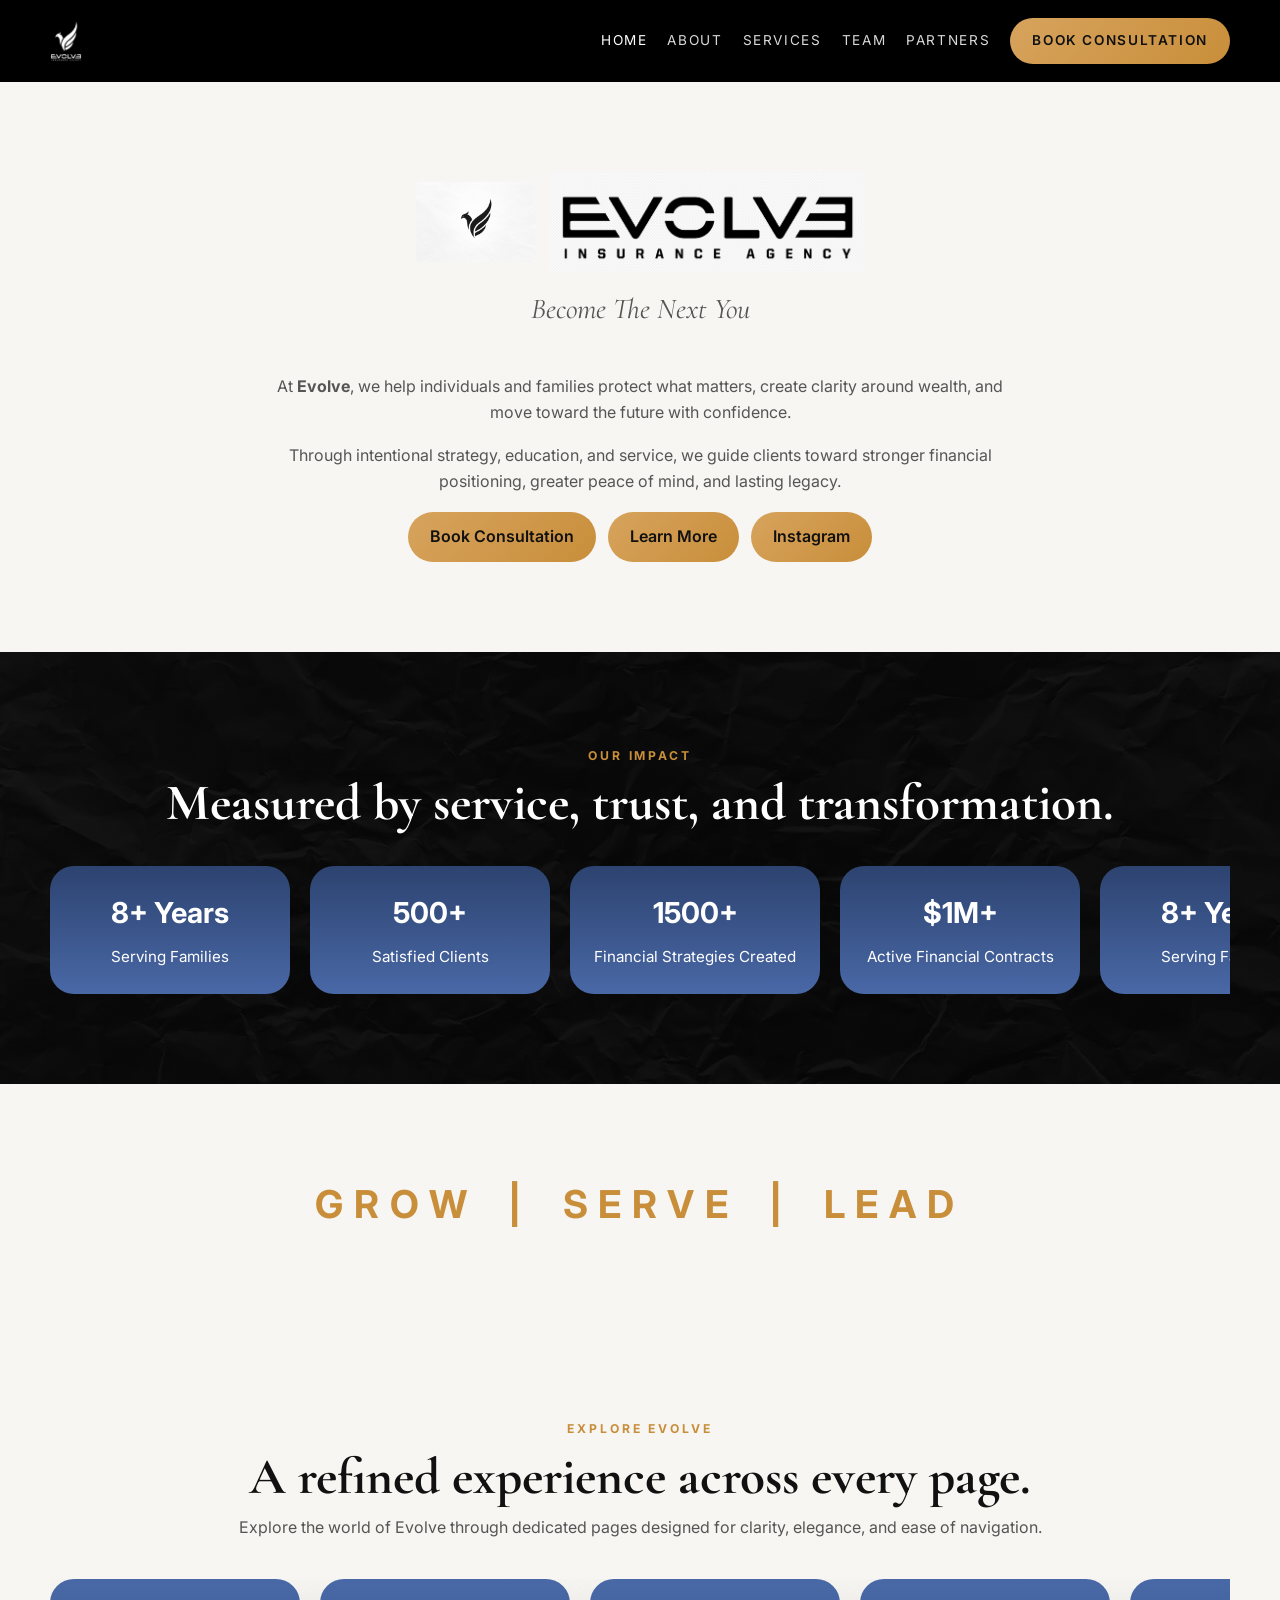
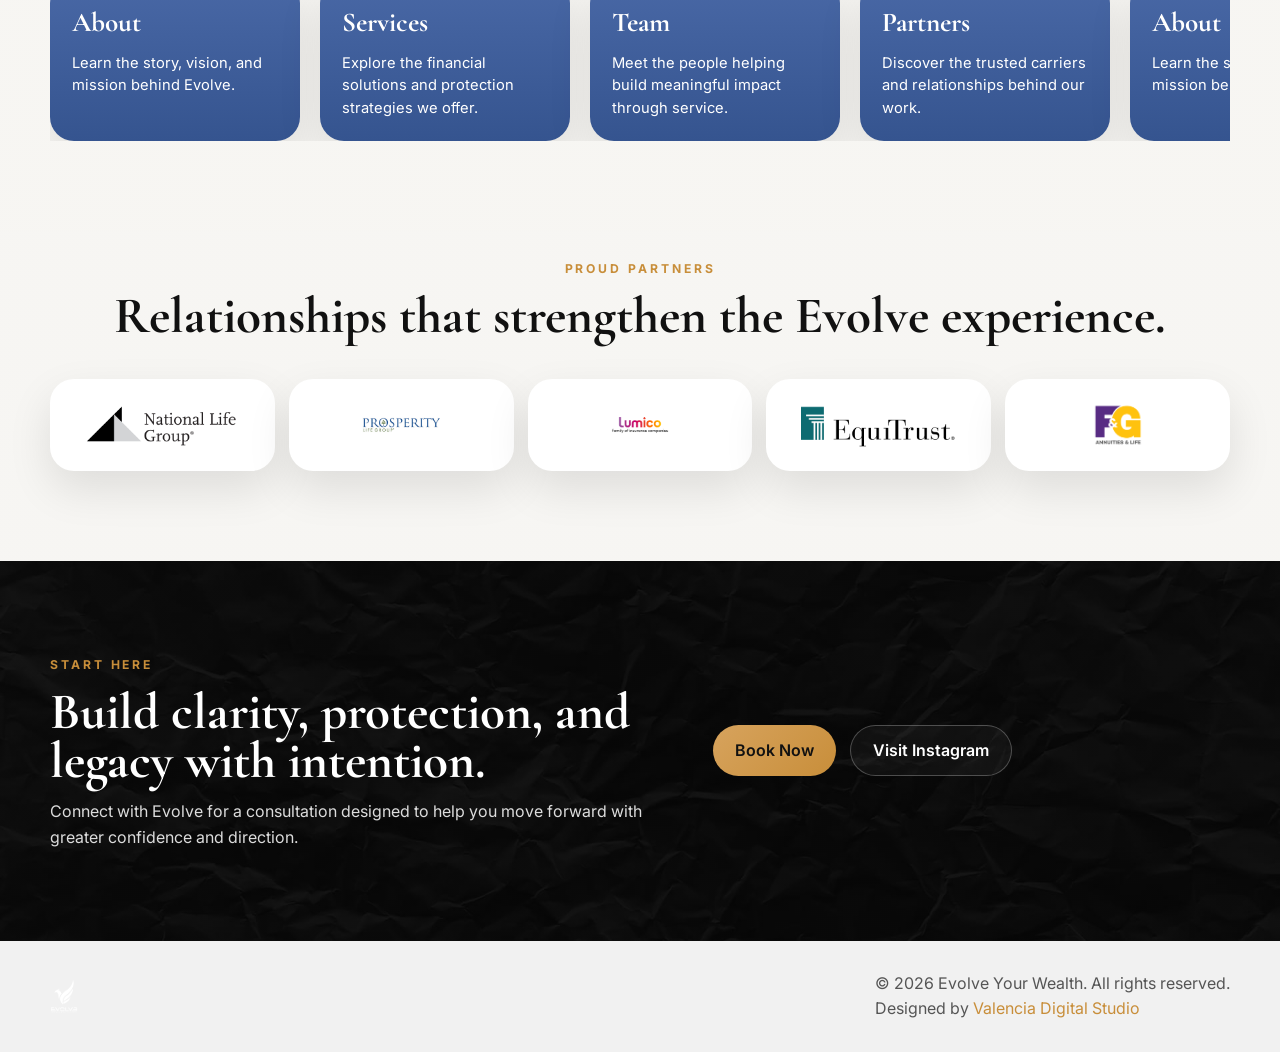
==== commit f41baa5c: "Update index.html" ====
--- a/index.html
+++ b/index.html
@@ -3,196 +3,292 @@
 <head>
   <meta charset="UTF-8" />
   <meta name="viewport" content="width=device-width, initial-scale=1.0" />
-
   <title>Evolve Your Wealth</title>
-  <meta name="description" content="Evolve Your Wealth — premium financial strategy and wealth guidance." />
-
-  <link rel="preconnect" href="https://fonts.googleapis.com">
-  <link rel="preconnect" href="https://fonts.gstatic.com" crossorigin>
-
-  <link href="https://fonts.googleapis.com/css2?family=Cormorant+Garamond:wght@500;600;700&family=Inter:wght@300;400;500;600&display=swap" rel="stylesheet">
+  <meta
+    name="description"
+    content="Evolve Your Wealth offers premium financial strategy, protection, and legacy-focused planning."
+  />
+
+  <link rel="preconnect" href="https://fonts.googleapis.com" />
+  <link rel="preconnect" href="https://fonts.gstatic.com" crossorigin />
+  <link
+    href="https://fonts.googleapis.com/css2?family=Cormorant+Garamond:wght@500;600;700&family=Inter:wght@300;400;500;600;700&display=swap"
+    rel="stylesheet"
+  />
 
   <link rel="stylesheet" href="style.css" />
 </head>
-
 <body>
-
-<!-- HEADER -->
-<header class="site-header">
-  <div class="container nav">
-
-    <a href="index.html" class="brand-lockup">
-      <img src="assets/new-logo.png" alt="Evolve Logo" class="brand-logo-single">
-    </a>
-
-    <!-- MOBILE MENU -->
-    <button class="menu-toggle" id="menuToggle">
-      <span></span>
-      <span></span>
-      <span></span>
-    </button>
-
-    <nav class="nav-links" id="mobileMenu">
-      <a href="index.html" class="active">Home</a>
-      <a href="about.html">About</a>
-      <a href="services.html">Services</a>
-      <a href="team.html">Team</a>
-      <a href="partners.html">Partners</a>
-      <a href="consultation.html" class="btn btn-primary">Book Consultation</a>
-    </nav>
-
-  </div>
-</header>
-
-<!-- HERO -->
-<section class="hero">
-
-  <div class="hero-overlay"></div>
-
-  <div class="container hero-center">
-
-    <!-- OLD HERO LOGO (RESTORED) -->
-    <div class="hero-logo-wrap">
-      <div class="hero-logo-row">
-        <img src="assets/eagle.png" class="hero-eagle">
-        <img src="assets/evolve-logo.png" class="hero-logo-main">
-      </div>
-
-      <p class="script-text hero-script">Become The Next You</p>
+  <header class="site-header">
+    <div class="container nav">
+      <a href="index.html" class="brand-lockup">
+        <img src="assets/new-logo.png" alt="Evolve logo" class="brand-logo-single" />
+      </a>
+
+      <button
+        class="menu-toggle"
+        id="menuToggle"
+        aria-label="Open menu"
+        aria-expanded="false"
+        aria-controls="mobileMenu"
+      >
+        <span></span>
+        <span></span>
+        <span></span>
+      </button>
+
+      <nav class="nav-links" id="mobileMenu">
+        <a href="index.html" class="active">Home</a>
+        <a href="about.html">About</a>
+        <a href="services.html">Services</a>
+        <a href="team.html">Team</a>
+        <a href="partners.html">Partners</a>
+        <a href="consultation.html" class="btn btn-gold nav-cta">Book Consultation</a>
+      </nav>
     </div>
-
-    <!-- CTA -->
-    <div class="hero-actions">
-      <a href="consultation.html" class="btn btn-gold">Book Consultation</a>
-      <a href="services.html" class="btn btn-outline">Learn More</a>
+  </header>
+
+  <main>
+    <section class="hero-section section-light">
+      <div class="container hero-inner">
+        <div class="hero-logo-wrap">
+          <div class="hero-logo-row">
+            <img src="assets/eagle.png" alt="Evolve Eagle" class="hero-eagle" />
+            <img src="assets/evolve-logo.png" alt="Evolve Your Wealth" class="hero-logo-main" />
+          </div>
+          <p class="script-text hero-script">Become The Next You</p>
+        </div>
+
+        <div class="hero-copy">
+          <p class="hero-lead">
+            At <strong>Evolve</strong>, we help individuals and families protect what matters,
+            create clarity around wealth, and move toward the future with confidence.
+          </p>
+
+          <p class="hero-subtext">
+            Through intentional strategy, education, and service, we guide clients toward
+            stronger financial positioning, greater peace of mind, and lasting legacy.
+          </p>
+
+          <div class="hero-actions">
+            <a href="consultation.html" class="btn btn-gold">Book Consultation</a>
+            <a href="about.html" class="btn btn-gold">Learn More</a>
+            <a
+              href="https://www.instagram.com/evolveyourwealth?igsh=YWQ1a29mdWc4cHp2"
+              target="_blank"
+              rel="noopener"
+              class="btn btn-gold"
+            >
+              Instagram
+            </a>
+          </div>
+        </div>
+      </div>
+    </section>
+
+    <section class="section-dark">
+      <div class="container">
+        <div class="section-heading center">
+          <span class="eyebrow">Our Impact</span>
+          <h2>Measured by service, trust, and transformation.</h2>
+        </div>
+
+        <div class="slider-shell">
+          <div class="slider-track slider-right">
+            <article class="impact-card">
+              <strong>8+ Years</strong>
+              <span>Serving Families</span>
+            </article>
+            <article class="impact-card">
+              <strong>500+</strong>
+              <span>Satisfied Clients</span>
+            </article>
+            <article class="impact-card">
+              <strong>1500+</strong>
+              <span>Financial Strategies Created</span>
+            </article>
+            <article class="impact-card">
+              <strong>$1M+</strong>
+              <span>Active Financial Contracts</span>
+            </article>
+
+            <article class="impact-card">
+              <strong>8+ Years</strong>
+              <span>Serving Families</span>
+            </article>
+            <article class="impact-card">
+              <strong>500+</strong>
+              <span>Satisfied Clients</span>
+            </article>
+            <article class="impact-card">
+              <strong>1500+</strong>
+              <span>Financial Strategies Created</span>
+            </article>
+            <article class="impact-card">
+              <strong>$1M+</strong>
+              <span>Active Financial Contracts</span>
+            </article>
+          </div>
+        </div>
+      </div>
+    </section>
+
+    <section class="section-light value-band">
+      <div class="container">
+        <p>Grow <span>|</span> Serve <span>|</span> Lead</p>
+      </div>
+    </section>
+
+    <section class="section-light">
+      <div class="container">
+        <div class="section-heading center">
+          <span class="eyebrow">Explore Evolve</span>
+          <h2>A refined experience across every page.</h2>
+          <p>
+            Explore the world of Evolve through dedicated pages designed for clarity,
+            elegance, and ease of navigation.
+          </p>
+        </div>
+
+        <div class="slider-shell">
+          <div class="slider-track slider-right">
+            <a href="about.html" class="preview-card preview-blue">
+              <h3>About</h3>
+              <p>Learn the story, vision, and mission behind Evolve.</p>
+            </a>
+
+            <a href="services.html" class="preview-card preview-blue">
+              <h3>Services</h3>
+              <p>Explore the financial solutions and protection strategies we offer.</p>
+            </a>
+
+            <a href="team.html" class="preview-card preview-blue">
+              <h3>Team</h3>
+              <p>Meet the people helping build meaningful impact through service.</p>
+            </a>
+
+            <a href="partners.html" class="preview-card preview-blue">
+              <h3>Partners</h3>
+              <p>Discover the trusted carriers and relationships behind our work.</p>
+            </a>
+
+            <a href="about.html" class="preview-card preview-blue">
+              <h3>About</h3>
+              <p>Learn the story, vision, and mission behind Evolve.</p>
+            </a>
+
+            <a href="services.html" class="preview-card preview-blue">
+              <h3>Services</h3>
+              <p>Explore the financial solutions and protection strategies we offer.</p>
+            </a>
+
+            <a href="team.html" class="preview-card preview-blue">
+              <h3>Team</h3>
+              <p>Meet the people helping build meaningful impact through service.</p>
+            </a>
+
+            <a href="partners.html" class="preview-card preview-blue">
+              <h3>Partners</h3>
+              <p>Discover the trusted carriers and relationships behind our work.</p>
+            </a>
+          </div>
+        </div>
+      </div>
+    </section>
+
+    <section class="section-light homepage-partners">
+      <div class="container">
+        <div class="section-heading center">
+          <span class="eyebrow">Proud Partners</span>
+          <h2>Relationships that strengthen the Evolve experience.</h2>
+        </div>
+
+        <div class="partners-logo-grid">
+          <a href="https://www.nationallife.com/" target="_blank" rel="noopener" class="partner-logo-card">
+            <img src="assets/partner-1.png" alt="National Life Group" />
+          </a>
+
+          <a href="https://www.prosperitylife.com/" target="_blank" rel="noopener" class="partner-logo-card">
+            <img src="assets/partner-2.png" alt="Prosperity Life" />
+          </a>
+
+          <a href="https://lumico.com/" target="_blank" rel="noopener" class="partner-logo-card">
+            <img src="assets/partner-3.png" alt="Lumico" />
+          </a>
+
+          <a href="https://www.equitrust.com/" target="_blank" rel="noopener" class="partner-logo-card">
+            <img src="assets/partner-4.png" alt="EquiTrust" />
+          </a>
+
+          <a href="https://www.fglife.com/" target="_blank" rel="noopener" class="partner-logo-card">
+            <img src="assets/partner-5.png" alt="F&G Annuity & Life" />
+          </a>
+        </div>
+      </div>
+    </section>
+
+    <section class="section-dark">
+      <div class="container consultation-box">
+        <div>
+          <span class="eyebrow">Start Here</span>
+          <h2>Build clarity, protection, and legacy with intention.</h2>
+          <p>
+            Connect with Evolve for a consultation designed to help you move
+            forward with greater confidence and direction.
+          </p>
+        </div>
+
+        <div class="consultation-actions">
+          <a href="consultation.html" class="btn btn-gold">Book Now</a>
+          <a
+            href="https://www.instagram.com/evolveyourwealth?igsh=YWQ1a29mdWc4cHp2"
+            target="_blank"
+            rel="noopener"
+            class="btn btn-outline-light"
+          >
+            Visit Instagram
+          </a>
+        </div>
+      </div>
+    </section>
+  </main>
+
+  <footer class="site-footer">
+    <div class="container footer-row">
+      <div class="footer-brand">
+        <img src="assets/new-logo.png" alt="Evolve logo" />
+      </div>
+
+      <div class="footer-copy">
+        <p>© 2026 Evolve Your Wealth. All rights reserved.</p>
+        <p>
+          Designed by
+          <a
+            href="https://www.instagram.com/valenciadigitalstudio?igsh=MWRkOGlpdWNxNnF4ZQ%3D%3D&utm_source=qr"
+            target="_blank"
+            rel="noopener"
+          >
+            Valencia Digital Studio
+          </a>
+        </p>
+      </div>
     </div>
-
-  </div>
-
-</section>
-
-<!-- IG SECTION -->
-<section class="section section-cream">
-
-  <div class="container center">
-
-    <h2>Stay Connected</h2>
-
-    <p class="section-text">
-      Follow our journey and stay updated with insights, strategies, and financial education.
-    </p>
-
-    <a href="https://www.instagram.com/evolveyourwealth?igsh=YWQ1a29mdWc4cHp2" target="_blank" class="btn btn-gold">
-      Follow on Instagram
-    </a>
-
-  </div>
-
-</section>
-
-<!-- EXPLORE EVOLVE -->
-<section class="section">
-
-  <div class="container">
-
-    <div class="section-head center">
-      <h2>Explore Evolve</h2>
-    </div>
-
-    <div class="slider">
-
-      <div class="slider-track">
-
-        <div class="preview-card">
-          <h3>Insurance</h3>
-          <p>Protection strategies designed for long-term financial security.</p>
-        </div>
-
-        <div class="preview-card">
-          <h3>Retirement</h3>
-          <p>Build structured income and stability for your future.</p>
-        </div>
-
-        <div class="preview-card">
-          <h3>Wealth Growth</h3>
-          <p>Strategic positioning of money for long-term growth.</p>
-        </div>
-
-        <div class="preview-card">
-          <h3>Legacy</h3>
-          <p>Protect and transfer wealth across generations.</p>
-        </div>
-
-      </div>
-
-    </div>
-
-  </div>
-
-</section>
-
-<!-- PARTNERS -->
-<section class="section section-cream">
-
-  <div class="container center">
-
-    <h2>Proud Partners</h2>
-
-    <div class="partners-grid">
-
-      <a href="https://www.nationallife.com/" target="_blank">
-        <img src="assets/partner-1.png">
-      </a>
-
-      <a href="https://www.prosperitylife.com/" target="_blank">
-        <img src="assets/partner-2.png">
-      </a>
-
-      <a href="https://lumico.com/" target="_blank">
-        <img src="assets/partner-3.png">
-      </a>
-
-      <a href="https://www.equitrust.com/" target="_blank">
-        <img src="assets/partner-4.png">
-      </a>
-
-      <a href="https://www.fglife.com/" target="_blank">
-        <img src="assets/partner-5.png">
-      </a>
-
-    </div>
-
-  </div>
-
-</section>
-
-<!-- FOOTER -->
-<footer class="site-footer">
-
-  <div class="container footer-row">
-
-    <p>© 2026 Evolve Your Wealth</p>
-
-    <p>
-      Designed by 
-      <a href="https://www.instagram.com/valenciadigitalstudio?igsh=MWRkOGlpdWNxNnF4ZQ%3D%3D&utm_source=qr" target="_blank">
-        Valencia Digital Studio
-      </a>
-    </p>
-
-  </div>
-
-</footer>
-
-<!-- MOBILE SCRIPT -->
-<script>
-const menuToggle = document.getElementById("menuToggle");
-const mobileMenu = document.getElementById("mobileMenu");
-
-menuToggle.addEventListener("click", () => {
-  mobileMenu.classList.toggle("show");
-});
-</script>
-
+  </footer>
+
+  <script>
+    const menuToggle = document.getElementById("menuToggle");
+    const mobileMenu = document.getElementById("mobileMenu");
+
+    if (menuToggle && mobileMenu) {
+      menuToggle.addEventListener("click", () => {
+        mobileMenu.classList.toggle("show");
+        const expanded = menuToggle.getAttribute("aria-expanded") === "true";
+        menuToggle.setAttribute("aria-expanded", String(!expanded));
+      });
+    }
+  </script>
 </body>
 </html>
+
+
+
--- a/style.css
+++ b/style.css
@@ -74,8 +74,9 @@
   flex-shrink: 0;
 }
 
+/* NEW SINGLE HEADER LOGO */
 .brand-logo-single {
-  height: 40px;
+  height: 42px;
   width: auto;
   object-fit: contain;
   display: block;
@@ -246,6 +247,27 @@
   margin-bottom: 42px;
 }
 
+/* HOMEPAGE OLD HERO LOGO ROW */
+.hero-logo-row {
+  display: flex;
+  justify-content: center;
+  align-items: center;
+  gap: 14px;
+}
+
+.hero-eagle {
+  height: 80px;
+  width: auto;
+  object-fit: contain;
+}
+
+.hero-logo-main {
+  height: 100px;
+  width: auto;
+  object-fit: contain;
+}
+
+/* OPTIONAL SINGLE HERO LOGO SUPPORT */
 .hero-logo-single {
   width: min(520px, 92%);
   margin: 0 auto;
@@ -773,11 +795,23 @@
   }
 
   .brand-logo-single {
-    height: 30px;
+    height: 32px;
   }
 
   .nav {
     min-height: 76px;
+  }
+
+  .hero-logo-row {
+    gap: 10px;
+  }
+
+  .hero-eagle {
+    height: 50px;
+  }
+
+  .hero-logo-main {
+    height: 65px;
   }
 
   .hero-logo-single {
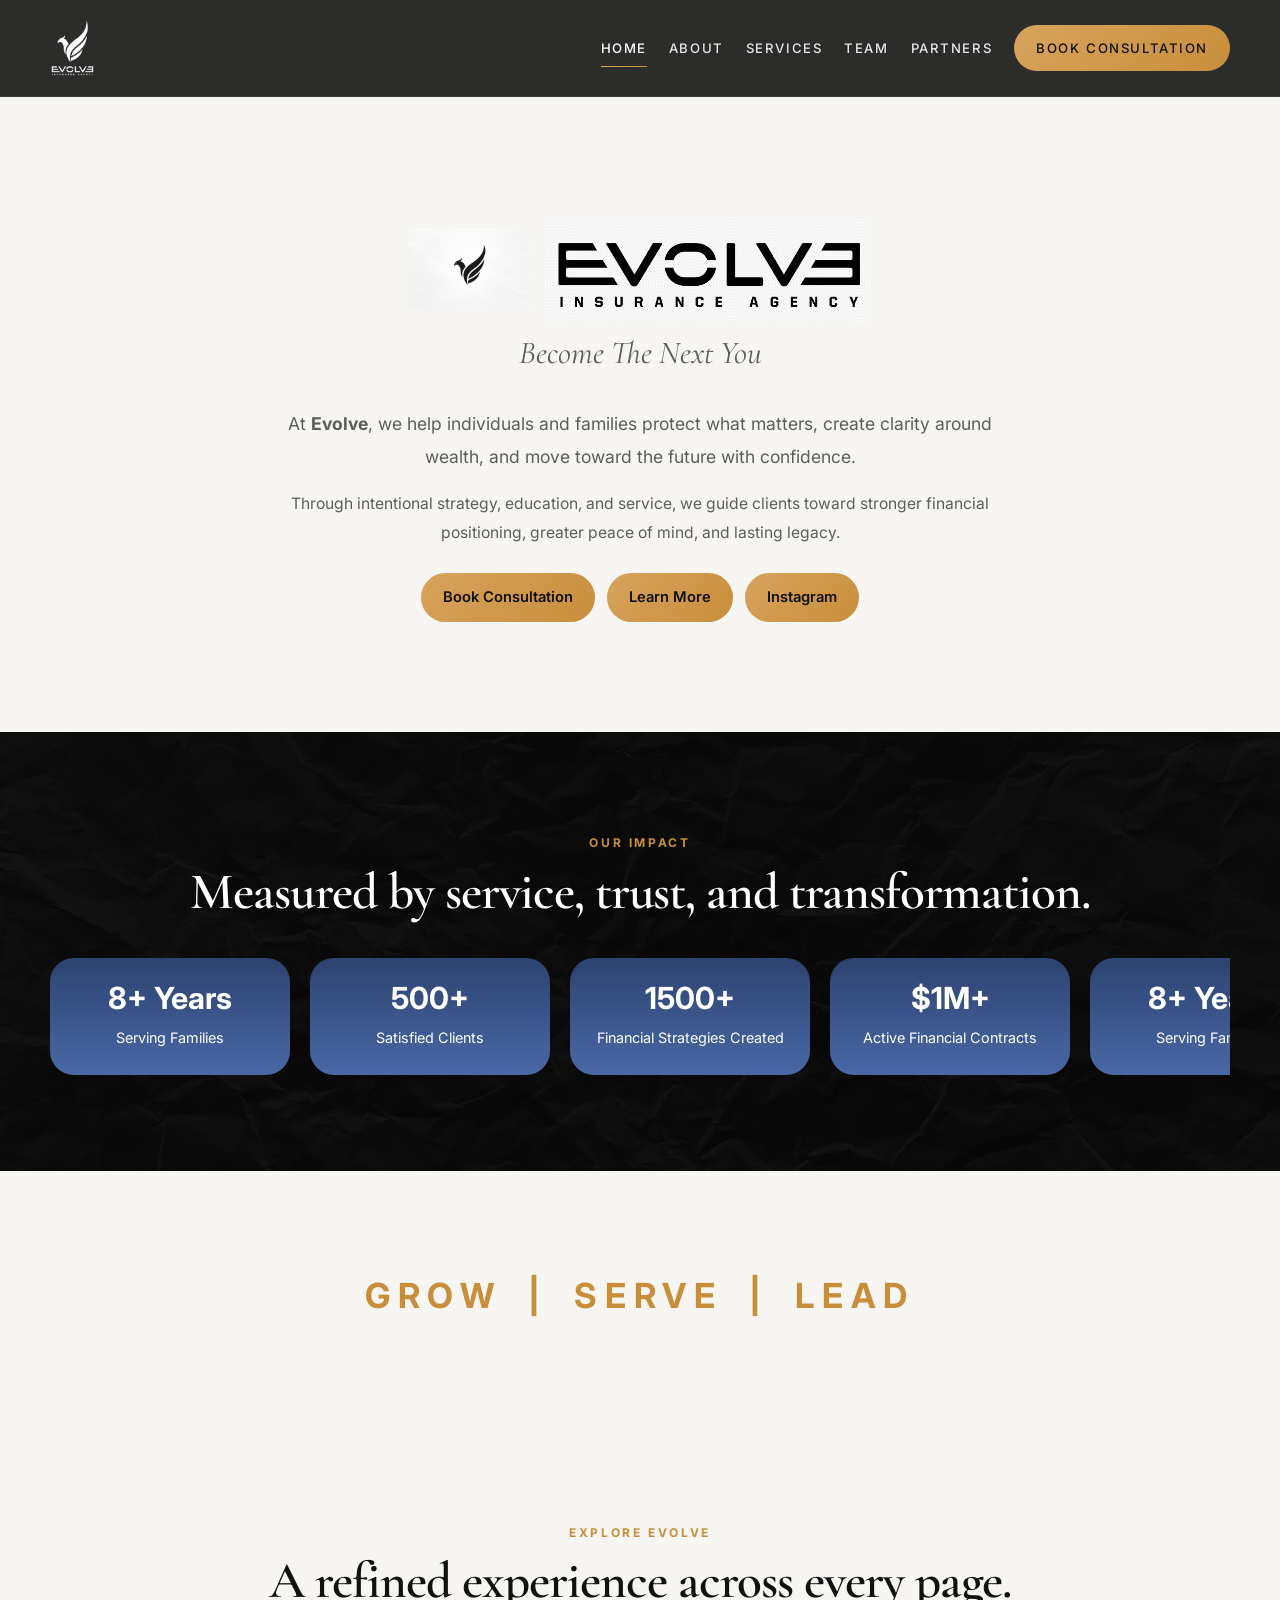
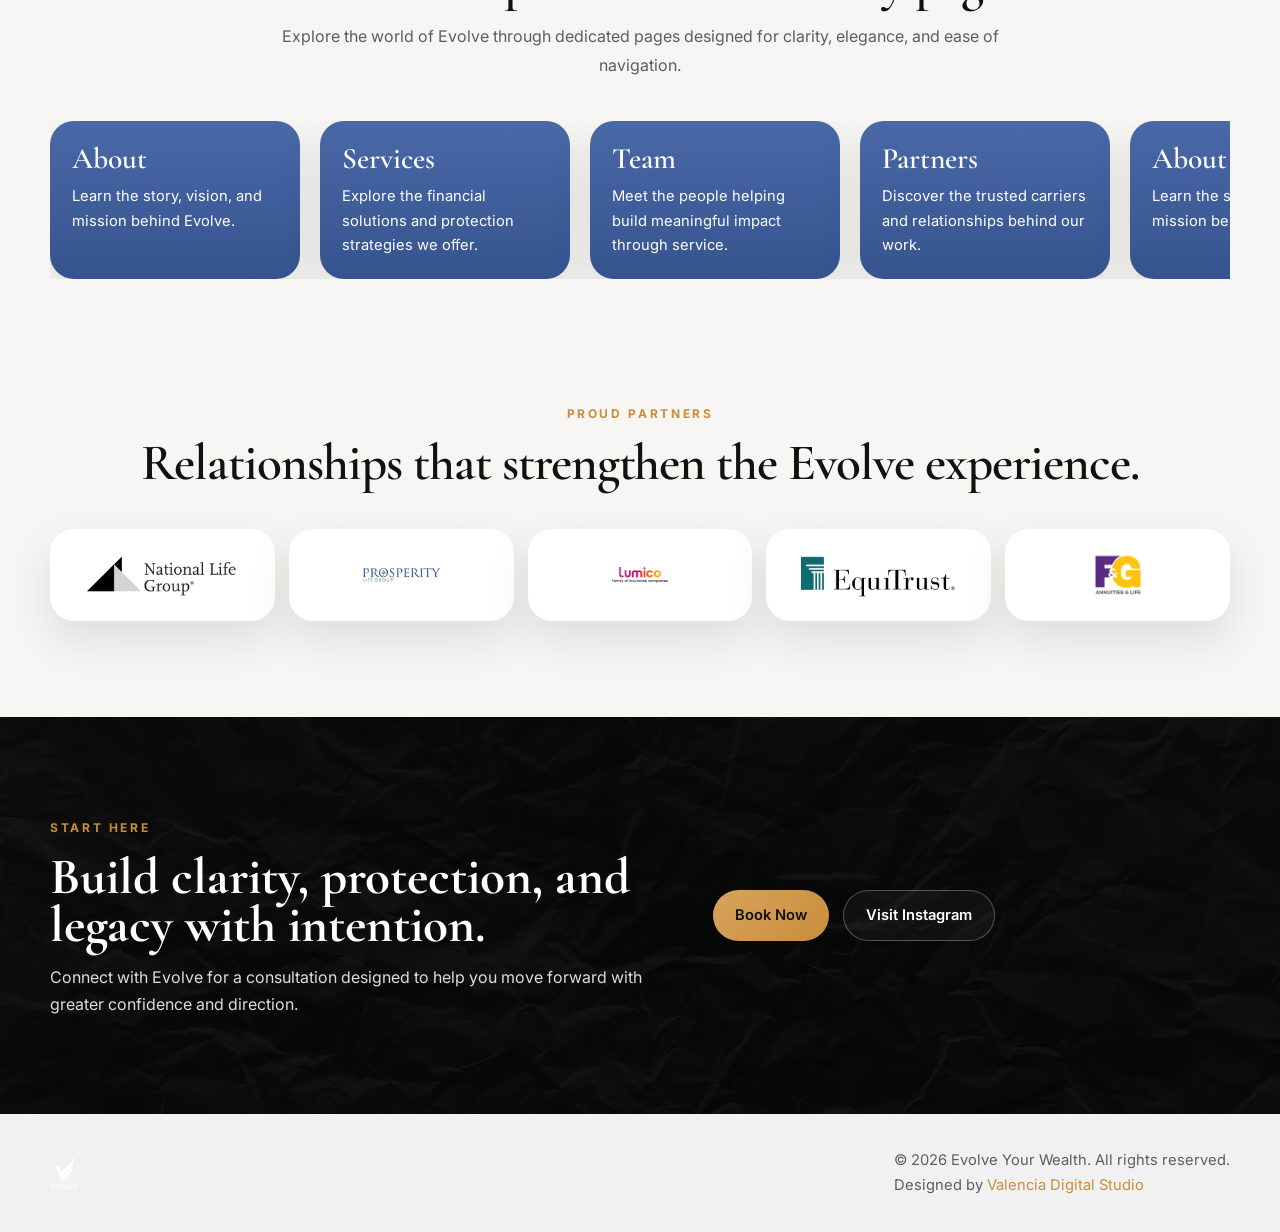
==== commit 22bfd91b: "Update index.html" ====
--- a/index.html
+++ b/index.html
@@ -278,6 +278,7 @@
   <script>
     const menuToggle = document.getElementById("menuToggle");
     const mobileMenu = document.getElementById("mobileMenu");
+    const siteHeader = document.querySelector(".site-header");
 
     if (menuToggle && mobileMenu) {
       menuToggle.addEventListener("click", () => {
@@ -286,6 +287,17 @@
         menuToggle.setAttribute("aria-expanded", String(!expanded));
       });
     }
+
+    window.addEventListener("scroll", () => {
+      if (!siteHeader) return;
+      if (window.scrollY > 10) {
+        siteHeader.style.boxShadow = "0 10px 30px rgba(0, 0, 0, 0.18)";
+        siteHeader.style.background = "rgba(0, 0, 0, 0.9)";
+      } else {
+        siteHeader.style.boxShadow = "none";
+        siteHeader.style.background = "rgba(0, 0, 0, 0.82)";
+      }
+    });
   </script>
 </body>
 </html>
--- a/style.css
+++ b/style.css
@@ -1,8 +1,8 @@
 :root {
   --bg: #f4f2ee;
   --panel: #ffffff;
-  --text: #111;
-  --muted: #555;
+  --text: #111111;
+  --muted: #5d5d5d;
 
   --black: #050505;
   --white: #ffffff;
@@ -32,7 +32,9 @@
   background: var(--bg);
   font-family: "Inter", sans-serif;
   color: var(--text);
-  line-height: 1.6;
+  line-height: 1.7;
+  -webkit-font-smoothing: antialiased;
+  text-rendering: optimizeLegibility;
 }
 
 img {
@@ -45,7 +47,6 @@
   color: inherit;
 }
 
-/* CONTAINER */
 .container {
   width: min(calc(100% - 32px), var(--max-width));
   margin: auto;
@@ -56,11 +57,20 @@
   position: sticky;
   top: 0;
   z-index: 1000;
-  background: #000;
+  background: rgba(0, 0, 0, 0.82);
+  backdrop-filter: blur(14px);
+  -webkit-backdrop-filter: blur(14px);
+  border-bottom: 1px solid rgba(255, 255, 255, 0.08);
+  transition: background 0.3s ease, border-color 0.3s ease, box-shadow 0.3s ease;
+}
+
+.site-header:hover {
+  background: rgba(0, 0, 0, 0.9);
+  border-bottom-color: rgba(255, 255, 255, 0.12);
 }
 
 .nav {
-  min-height: 82px;
+  min-height: 96px;
   display: flex;
   justify-content: space-between;
   align-items: center;
@@ -70,34 +80,59 @@
 .brand-lockup {
   display: flex;
   align-items: center;
-  gap: 10px;
   flex-shrink: 0;
 }
 
-/* NEW SINGLE HEADER LOGO */
 .brand-logo-single {
-  height: 42px;
+  height: 58px;
   width: auto;
   object-fit: contain;
   display: block;
+  transition: transform 0.28s ease, opacity 0.28s ease;
+}
+
+.brand-lockup:hover .brand-logo-single {
+  transform: translateY(-1px) scale(1.01);
+  opacity: 1;
 }
 
 .nav-links {
   display: flex;
-  gap: 20px;
+  gap: 22px;
   align-items: center;
 }
 
 .nav-links a {
-  color: rgba(255,255,255,0.85);
-  font-size: 0.85rem;
+  position: relative;
+  color: rgba(255, 255, 255, 0.88);
+  font-size: 0.82rem;
+  font-weight: 500;
   text-transform: uppercase;
   letter-spacing: 0.12em;
-}
-
-.nav-links a.active,
-.nav-links a:hover {
-  color: white;
+  transition: color 0.25s ease, opacity 0.25s ease;
+}
+
+.nav-links a::after {
+  content: "";
+  position: absolute;
+  left: 0;
+  bottom: -8px;
+  width: 100%;
+  height: 1.5px;
+  background: linear-gradient(90deg, var(--gold-soft), var(--gold));
+  transform: scaleX(0);
+  transform-origin: center;
+  transition: transform 0.28s ease;
+}
+
+.nav-links a:hover,
+.nav-links a.active {
+  color: var(--white);
+}
+
+.nav-links a:hover::after,
+.nav-links a.active::after {
+  transform: scaleX(1);
 }
 
 .nav-cta {
@@ -106,21 +141,31 @@
 
 .menu-toggle {
   display: none;
-  width: 44px;
-  height: 44px;
-  background: transparent;
-  border: 1px solid rgba(255,255,255,0.2);
-  border-radius: 10px;
+  width: 46px;
+  height: 46px;
+  background: rgba(255, 255, 255, 0.03);
+  border: 1px solid rgba(255, 255, 255, 0.16);
+  border-radius: 12px;
   flex-direction: column;
   justify-content: center;
   align-items: center;
   gap: 4px;
+  cursor: pointer;
+  transition: background 0.25s ease, border-color 0.25s ease, transform 0.25s ease;
+}
+
+.menu-toggle:hover {
+  background: rgba(255, 255, 255, 0.08);
+  border-color: rgba(255, 255, 255, 0.24);
+  transform: translateY(-1px);
 }
 
 .menu-toggle span {
   height: 2px;
   width: 18px;
   background: white;
+  border-radius: 999px;
+  transition: transform 0.25s ease, opacity 0.25s ease;
 }
 
 /* BUTTONS */
@@ -128,6 +173,7 @@
   padding: 12px 22px;
   border-radius: 999px;
   font-weight: 600;
+  font-size: 0.92rem;
   display: inline-flex;
   align-items: center;
   justify-content: center;
@@ -145,19 +191,19 @@
 
 .btn-outline {
   border: 1px solid #ddd;
-  background: rgba(255,255,255,0.9);
+  background: rgba(255, 255, 255, 0.92);
   color: #111 !important;
 }
 
 .btn-outline-light {
-  border: 1px solid rgba(255,255,255,0.25);
-  background: rgba(255,255,255,0.04);
+  border: 1px solid rgba(255, 255, 255, 0.28);
+  background: rgba(255, 255, 255, 0.04);
   color: white !important;
 }
 
 /* SECTIONS */
 .section-light {
-  padding: 90px 0;
+  padding: 96px 0;
   background:
     linear-gradient(rgba(247, 246, 243, 0.92), rgba(247, 246, 243, 0.92)),
     url("assets/light-texture.jpg") center/cover no-repeat;
@@ -171,16 +217,16 @@
 }
 
 .section-dark {
-  padding: 90px 0;
+  padding: 96px 0;
   background:
-    linear-gradient(rgba(8, 8, 8, 0.74), rgba(8, 8, 8, 0.74)),
+    linear-gradient(rgba(8, 8, 8, 0.76), rgba(8, 8, 8, 0.76)),
     url("assets/black-texture.jpg") center/cover no-repeat;
   color: white;
 }
 
 /* TYPOGRAPHY */
 .section-heading {
-  margin-bottom: 38px;
+  margin-bottom: 42px;
 }
 
 .section-heading.center {
@@ -190,9 +236,11 @@
 .section-heading h1,
 .section-heading h2 {
   font-family: "Cormorant Garamond", serif;
-  font-size: clamp(2.4rem, 4vw, 4rem);
+  font-size: clamp(2.7rem, 4vw, 4.4rem);
+  font-weight: 600;
   line-height: 0.95;
-  margin-bottom: 14px;
+  letter-spacing: -0.02em;
+  margin-bottom: 16px;
 }
 
 .section-light .section-heading h1,
@@ -208,8 +256,10 @@
 }
 
 .section-heading p {
-  max-width: 860px;
+  max-width: 760px;
   margin: 0 auto;
+  font-size: 1rem;
+  line-height: 1.8;
 }
 
 .section-light p,
@@ -218,15 +268,15 @@
 }
 
 .section-dark p {
-  color: rgba(255,255,255,0.86);
+  color: rgba(255, 255, 255, 0.86);
 }
 
 .eyebrow {
   display: inline-block;
   margin-bottom: 14px;
   text-transform: uppercase;
-  letter-spacing: 0.24em;
-  font-size: 0.76rem;
+  letter-spacing: 0.22em;
+  font-size: 0.75rem;
   font-weight: 700;
   color: var(--gold);
 }
@@ -234,20 +284,22 @@
 .script-text {
   font-family: "Cormorant Garamond", serif;
   font-style: italic;
-  font-size: clamp(1.8rem, 2vw, 2.5rem);
+  font-size: clamp(2rem, 2.4vw, 2.8rem);
   color: var(--gold);
+  line-height: 1.1;
 }
 
 /* HERO */
 .hero-section {
   text-align: center;
+  padding-top: 120px;
+  padding-bottom: 110px;
 }
 
 .hero-logo-wrap {
-  margin-bottom: 42px;
-}
-
-/* HOMEPAGE OLD HERO LOGO ROW */
+  margin-bottom: 38px;
+}
+
 .hero-logo-row {
   display: flex;
   justify-content: center;
@@ -256,18 +308,17 @@
 }
 
 .hero-eagle {
-  height: 80px;
+  height: 82px;
   width: auto;
   object-fit: contain;
 }
 
 .hero-logo-main {
-  height: 100px;
+  height: 104px;
   width: auto;
   object-fit: contain;
 }
 
-/* OPTIONAL SINGLE HERO LOGO SUPPORT */
 .hero-logo-single {
   width: min(520px, 92%);
   margin: 0 auto;
@@ -283,7 +334,19 @@
   max-width: 760px;
   margin: 0 auto;
   display: grid;
-  gap: 18px;
+  gap: 16px;
+}
+
+.hero-lead {
+  font-size: 1.1rem;
+  line-height: 1.85;
+  color: var(--text);
+}
+
+.hero-subtext {
+  font-size: 0.98rem;
+  line-height: 1.85;
+  color: var(--muted);
 }
 
 .hero-actions {
@@ -291,6 +354,7 @@
   gap: 12px;
   justify-content: center;
   flex-wrap: wrap;
+  margin-top: 10px;
 }
 
 /* SLIDER */
@@ -305,7 +369,7 @@
 }
 
 .slider-right {
-  animation: slide 40s linear infinite;
+  animation: slide 34s linear infinite;
 }
 
 .slider-shell:hover .slider-track {
@@ -329,12 +393,15 @@
 
 .impact-card strong {
   display: block;
-  font-size: 1.8rem;
+  font-size: 1.9rem;
+  font-weight: 700;
   margin-bottom: 8px;
+  line-height: 1.1;
 }
 
 .impact-card span {
-  font-size: 0.95rem;
+  font-size: 0.9rem;
+  line-height: 1.5;
 }
 
 /* VALUE BAND */
@@ -343,9 +410,9 @@
 }
 
 .value-band p {
-  font-size: clamp(1.7rem, 3vw, 2.4rem);
+  font-size: clamp(1.55rem, 2.7vw, 2.25rem);
   color: var(--gold);
-  letter-spacing: 0.28em;
+  letter-spacing: 0.22em;
   text-transform: uppercase;
   font-weight: 700;
 }
@@ -374,11 +441,11 @@
 .team-value-card {
   min-width: 255px;
   max-width: 255px;
-  background: rgba(255,255,255,0.08);
+  background: rgba(255, 255, 255, 0.08);
   color: white;
   border-radius: 28px;
   padding: 22px;
-  border: 1px solid rgba(255,255,255,0.12);
+  border: 1px solid rgba(255, 255, 255, 0.12);
   backdrop-filter: blur(10px);
 }
 
@@ -386,15 +453,17 @@
 .about-slide-card h3,
 .team-value-card h3 {
   font-family: "Cormorant Garamond", serif;
-  font-size: 1.7rem;
-  margin-bottom: 8px;
+  font-size: 1.85rem;
+  font-weight: 600;
+  line-height: 1.05;
+  margin-bottom: 10px;
 }
 
 .preview-card p,
 .about-slide-card p,
 .team-value-card p {
   font-size: 0.92rem;
-  line-height: 1.5;
+  line-height: 1.65;
 }
 
 /* BLUE CARDS */
@@ -702,7 +771,7 @@
 
 /* FOOTER */
 .site-footer {
-  padding: 30px 0;
+  padding: 34px 0;
   background: #f1f1f1;
 }
 
@@ -722,6 +791,7 @@
 
 .footer-copy p {
   color: var(--muted);
+  font-size: 0.92rem;
 }
 
 .footer-copy a {
@@ -772,17 +842,30 @@
     display: flex;
   }
 
+  .nav {
+    min-height: 82px;
+  }
+
+  .brand-logo-single {
+    height: 42px;
+  }
+
   .nav-links {
     display: none;
     flex-direction: column;
     position: absolute;
     right: 10px;
-    top: 90px;
-    background: black;
-    padding: 20px;
-    border-radius: 12px;
+    top: calc(100% + 10px);
+    background: rgba(0, 0, 0, 0.96);
+    backdrop-filter: blur(14px);
+    -webkit-backdrop-filter: blur(14px);
+    padding: 18px;
+    border-radius: 16px;
     width: min(300px, calc(100vw - 32px));
     z-index: 1001;
+    border: 1px solid rgba(255, 255, 255, 0.08);
+    box-shadow: 0 18px 38px rgba(0, 0, 0, 0.28);
+    gap: 14px;
   }
 
   .nav-links.show {
@@ -794,12 +877,13 @@
     width: 100%;
   }
 
-  .brand-logo-single {
-    height: 32px;
-  }
-
-  .nav {
-    min-height: 76px;
+  .nav-links a::after {
+    display: none;
+  }
+
+  .hero-section {
+    padding-top: 110px;
+    padding-bottom: 90px;
   }
 
   .hero-logo-row {
@@ -807,15 +891,16 @@
   }
 
   .hero-eagle {
-    height: 50px;
+    height: 52px;
   }
 
   .hero-logo-main {
-    height: 65px;
-  }
-
-  .hero-logo-single {
-    width: min(360px, 92%);
+    height: 68px;
+  }
+
+  .hero-lead,
+  .hero-subtext {
+    font-size: 0.96rem;
   }
 
   .hero-actions,
@@ -883,14 +968,13 @@
   .about-slide-card h3,
   .team-value-card h3 {
     font-size: 1.7rem;
-    margin-bottom: 8px;
   }
 
   .preview-card p,
   .about-slide-card p,
   .team-value-card p {
     font-size: 0.92rem;
-    line-height: 1.5;
+    line-height: 1.55;
   }
 
   .slider-right {
@@ -902,3 +986,4 @@
     align-items: flex-start;
   }
 }
+  
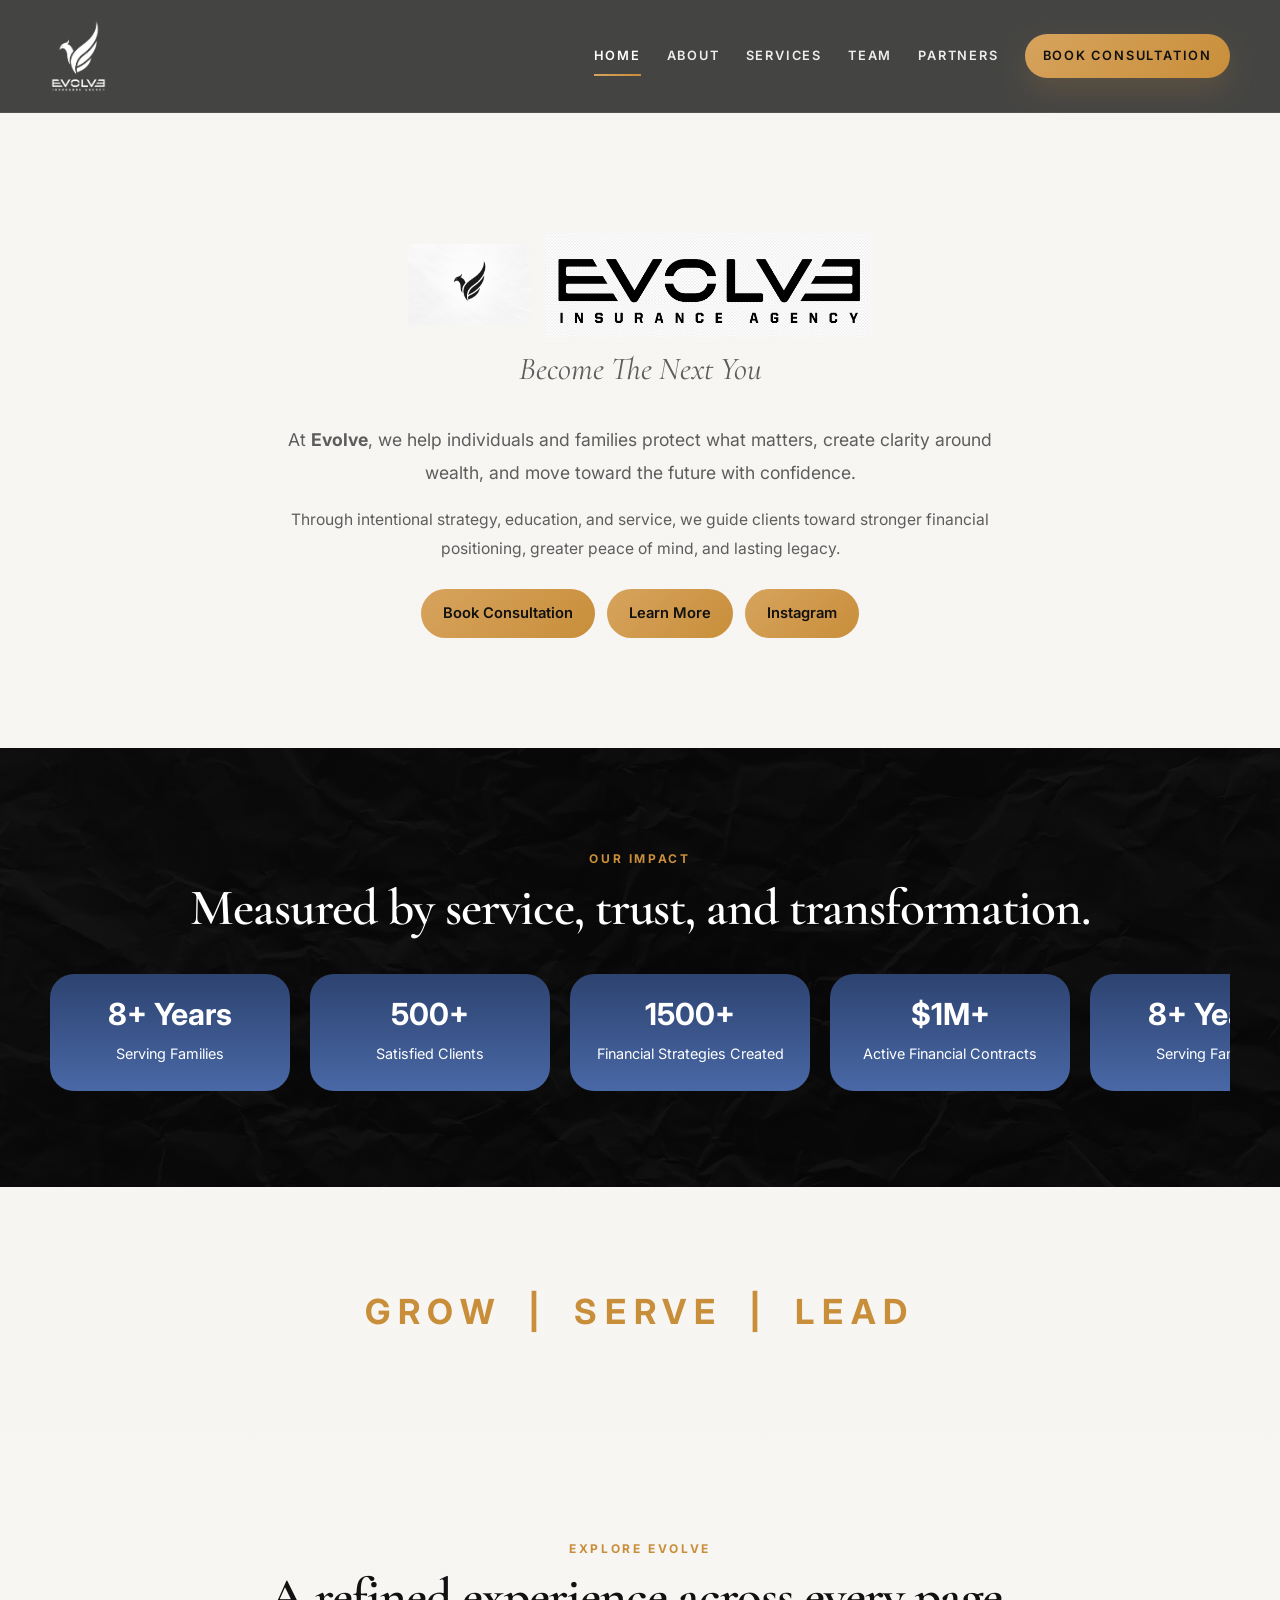
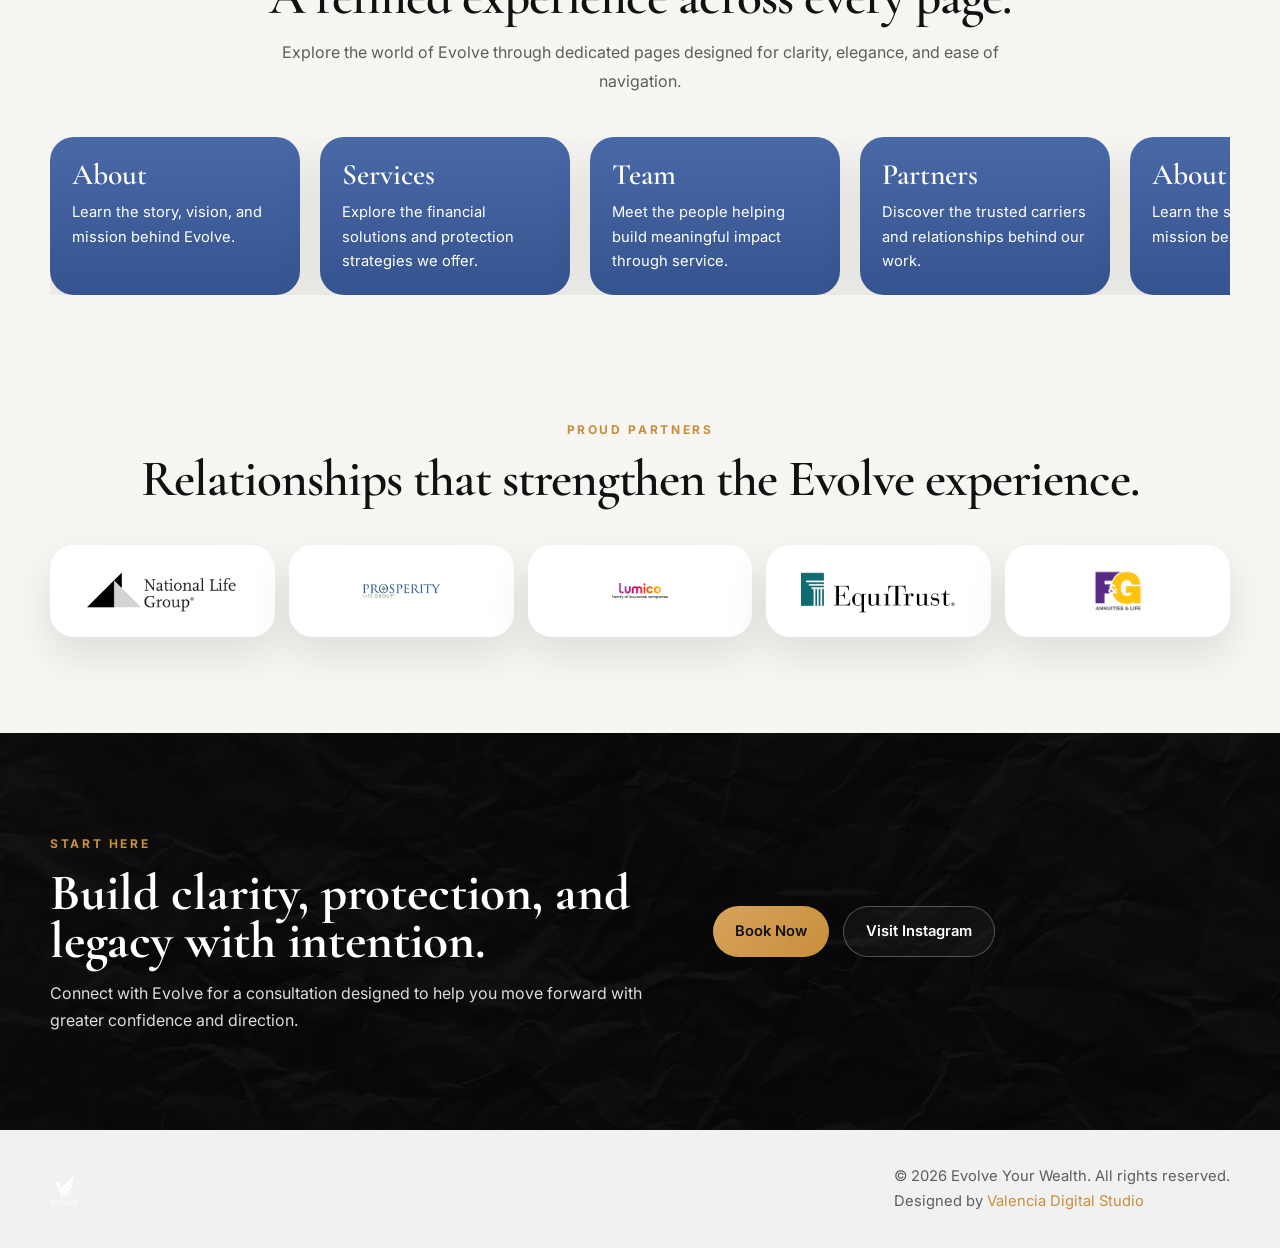
==== commit 9c5abf19: "Update index.html" ====
--- a/index.html
+++ b/index.html
@@ -15,7 +15,6 @@
     href="https://fonts.googleapis.com/css2?family=Cormorant+Garamond:wght@500;600;700&family=Inter:wght@300;400;500;600;700&display=swap"
     rel="stylesheet"
   />
-
   <link rel="stylesheet" href="style.css" />
 </head>
 <body>
@@ -43,7 +42,7 @@
         <a href="services.html">Services</a>
         <a href="team.html">Team</a>
         <a href="partners.html">Partners</a>
-        <a href="consultation.html" class="btn btn-gold nav-cta">Book Consultation</a>
+        <a href="consultation.html" class="nav-cta">Book Consultation</a>
       </nav>
     </div>
   </header>
@@ -207,19 +206,15 @@
           <a href="https://www.nationallife.com/" target="_blank" rel="noopener" class="partner-logo-card">
             <img src="assets/partner-1.png" alt="National Life Group" />
           </a>
-
           <a href="https://www.prosperitylife.com/" target="_blank" rel="noopener" class="partner-logo-card">
             <img src="assets/partner-2.png" alt="Prosperity Life" />
           </a>
-
           <a href="https://lumico.com/" target="_blank" rel="noopener" class="partner-logo-card">
             <img src="assets/partner-3.png" alt="Lumico" />
           </a>
-
           <a href="https://www.equitrust.com/" target="_blank" rel="noopener" class="partner-logo-card">
             <img src="assets/partner-4.png" alt="EquiTrust" />
           </a>
-
           <a href="https://www.fglife.com/" target="_blank" rel="noopener" class="partner-logo-card">
             <img src="assets/partner-5.png" alt="F&G Annuity & Life" />
           </a>
@@ -291,11 +286,9 @@
     window.addEventListener("scroll", () => {
       if (!siteHeader) return;
       if (window.scrollY > 10) {
-        siteHeader.style.boxShadow = "0 10px 30px rgba(0, 0, 0, 0.18)";
-        siteHeader.style.background = "rgba(0, 0, 0, 0.9)";
+        siteHeader.classList.add("scrolled");
       } else {
-        siteHeader.style.boxShadow = "none";
-        siteHeader.style.background = "rgba(0, 0, 0, 0.82)";
+        siteHeader.classList.remove("scrolled");
       }
     });
   </script>
--- a/style.css
+++ b/style.css
@@ -14,7 +14,7 @@
 
   --radius: 24px;
   --max-width: 1180px;
-  --shadow-soft: 0 18px 44px rgba(0, 0, 0, 0.10);
+  --shadow-soft: 0 18px 44px rgba(0, 0, 0, 0.1);
 }
 
 /* RESET */
@@ -52,28 +52,31 @@
   margin: auto;
 }
 
-/* HEADER */
+/* =========================
+   NEXT-LEVEL HEADER
+========================= */
+
 .site-header {
   position: sticky;
   top: 0;
   z-index: 1000;
-  background: rgba(0, 0, 0, 0.82);
-  backdrop-filter: blur(14px);
-  -webkit-backdrop-filter: blur(14px);
+  background: rgba(0, 0, 0, 0.72);
+  backdrop-filter: blur(18px);
+  -webkit-backdrop-filter: blur(18px);
   border-bottom: 1px solid rgba(255, 255, 255, 0.08);
-  transition: background 0.3s ease, border-color 0.3s ease, box-shadow 0.3s ease;
-}
-
-.site-header:hover {
-  background: rgba(0, 0, 0, 0.9);
-  border-bottom-color: rgba(255, 255, 255, 0.12);
+  transition:
+    background 0.3s ease,
+    border-color 0.3s ease,
+    box-shadow 0.3s ease,
+    transform 0.3s ease;
 }
 
 .nav {
-  min-height: 96px;
-  display: flex;
-  justify-content: space-between;
+  min-height: 112px;
+  display: grid;
+  grid-template-columns: auto 1fr;
   align-items: center;
+  gap: 36px;
   position: relative;
 }
 
@@ -84,7 +87,7 @@
 }
 
 .brand-logo-single {
-  height: 58px;
+  height: 74px;
   width: auto;
   object-fit: contain;
   display: block;
@@ -92,23 +95,23 @@
 }
 
 .brand-lockup:hover .brand-logo-single {
-  transform: translateY(-1px) scale(1.01);
-  opacity: 1;
+  transform: translateY(-1px) scale(1.015);
 }
 
 .nav-links {
   display: flex;
-  gap: 22px;
+  justify-content: flex-end;
   align-items: center;
+  gap: 26px;
 }
 
 .nav-links a {
   position: relative;
-  color: rgba(255, 255, 255, 0.88);
-  font-size: 0.82rem;
-  font-weight: 500;
+  color: rgba(255, 255, 255, 0.9);
+  font-size: 0.8rem;
+  font-weight: 600;
   text-transform: uppercase;
-  letter-spacing: 0.12em;
+  letter-spacing: 0.14em;
   transition: color 0.25s ease, opacity 0.25s ease;
 }
 
@@ -116,7 +119,7 @@
   content: "";
   position: absolute;
   left: 0;
-  bottom: -8px;
+  bottom: -9px;
   width: 100%;
   height: 1.5px;
   background: linear-gradient(90deg, var(--gold-soft), var(--gold));
@@ -136,19 +139,27 @@
 }
 
 .nav-cta {
-  padding: 10px 16px;
+  padding: 11px 18px;
+  border-radius: 999px;
+  background: linear-gradient(135deg, var(--gold-soft), var(--gold));
+  color: #111 !important;
+  box-shadow: 0 12px 30px rgba(200, 142, 58, 0.18);
+}
+
+.nav-cta::after {
+  display: none;
 }
 
 .menu-toggle {
   display: none;
-  width: 46px;
-  height: 46px;
-  background: rgba(255, 255, 255, 0.03);
+  width: 48px;
+  height: 48px;
+  background: rgba(255, 255, 255, 0.04);
   border: 1px solid rgba(255, 255, 255, 0.16);
   border-radius: 12px;
-  flex-direction: column;
   justify-content: center;
   align-items: center;
+  flex-direction: column;
   gap: 4px;
   cursor: pointer;
   transition: background 0.25s ease, border-color 0.25s ease, transform 0.25s ease;
@@ -156,16 +167,22 @@
 
 .menu-toggle:hover {
   background: rgba(255, 255, 255, 0.08);
-  border-color: rgba(255, 255, 255, 0.24);
+  border-color: rgba(255, 255, 255, 0.26);
   transform: translateY(-1px);
 }
 
 .menu-toggle span {
+  width: 18px;
   height: 2px;
-  width: 18px;
+  border-radius: 999px;
   background: white;
-  border-radius: 999px;
-  transition: transform 0.25s ease, opacity 0.25s ease;
+  display: block;
+}
+
+.site-header.scrolled {
+  background: rgba(0, 0, 0, 0.9);
+  box-shadow: 0 12px 30px rgba(0, 0, 0, 0.18);
+  border-bottom-color: rgba(255, 255, 255, 0.12);
 }
 
 /* BUTTONS */
@@ -839,33 +856,40 @@
 
 @media (max-width: 760px) {
   .menu-toggle {
-    display: flex;
+    display: inline-flex;
   }
 
   .nav {
-    min-height: 82px;
+    min-height: 92px;
+    grid-template-columns: auto auto;
+    gap: 14px;
   }
 
   .brand-logo-single {
-    height: 42px;
+    height: 58px;
+  }
+
+  .menu-toggle {
+    justify-self: end;
   }
 
   .nav-links {
     display: none;
+    position: absolute;
+    top: calc(100% + 10px);
+    right: 0;
+    width: min(320px, calc(100vw - 32px));
+    background: rgba(0, 0, 0, 0.96);
+    backdrop-filter: blur(18px);
+    -webkit-backdrop-filter: blur(18px);
+    border: 1px solid rgba(255, 255, 255, 0.1);
+    border-radius: 18px;
+    box-shadow: 0 22px 50px rgba(0, 0, 0, 0.3);
+    padding: 18px;
     flex-direction: column;
-    position: absolute;
-    right: 10px;
-    top: calc(100% + 10px);
-    background: rgba(0, 0, 0, 0.96);
-    backdrop-filter: blur(14px);
-    -webkit-backdrop-filter: blur(14px);
-    padding: 18px;
-    border-radius: 16px;
-    width: min(300px, calc(100vw - 32px));
+    align-items: stretch;
+    gap: 14px;
     z-index: 1001;
-    border: 1px solid rgba(255, 255, 255, 0.08);
-    box-shadow: 0 18px 38px rgba(0, 0, 0, 0.28);
-    gap: 14px;
   }
 
   .nav-links.show {
@@ -877,8 +901,17 @@
     width: 100%;
   }
 
+  .nav-links a {
+    padding: 4px 0;
+    text-align: left;
+  }
+
   .nav-links a::after {
     display: none;
+  }
+
+  .nav-cta {
+    justify-content: center;
   }
 
   .hero-section {
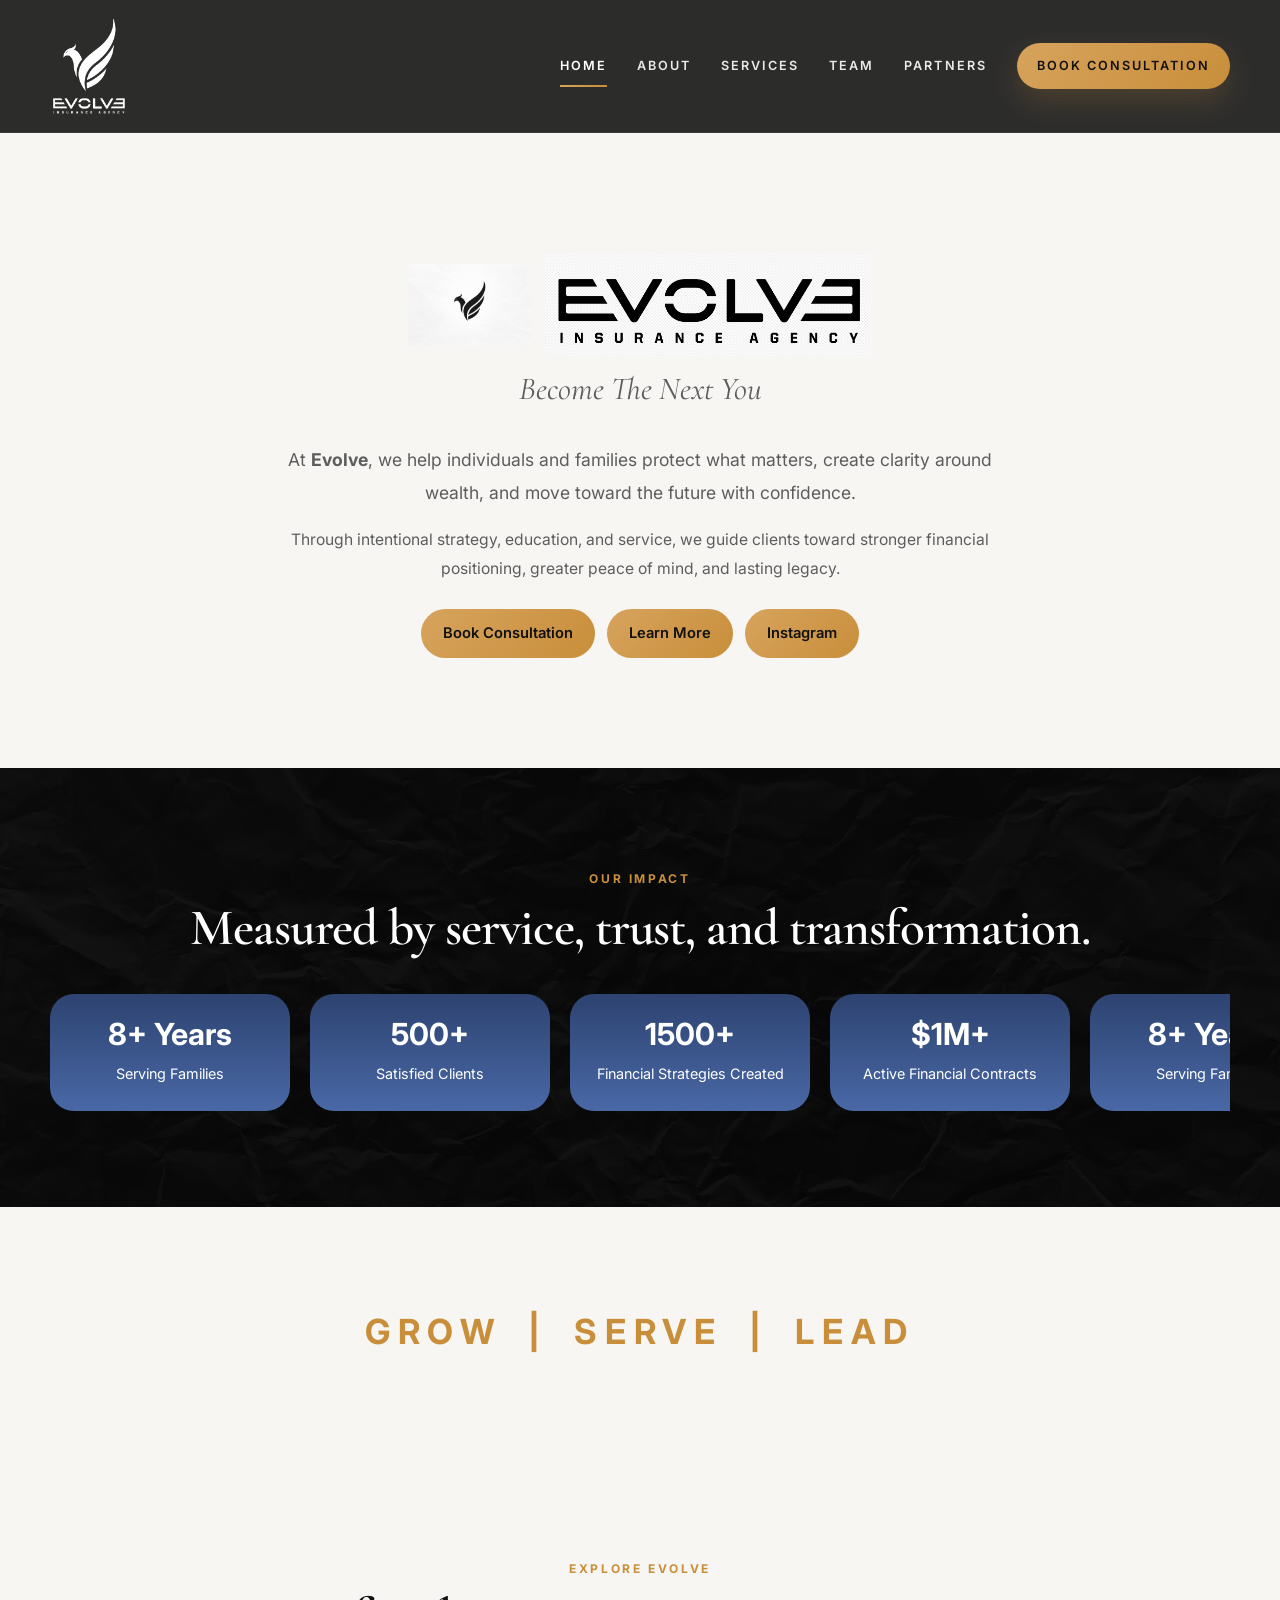
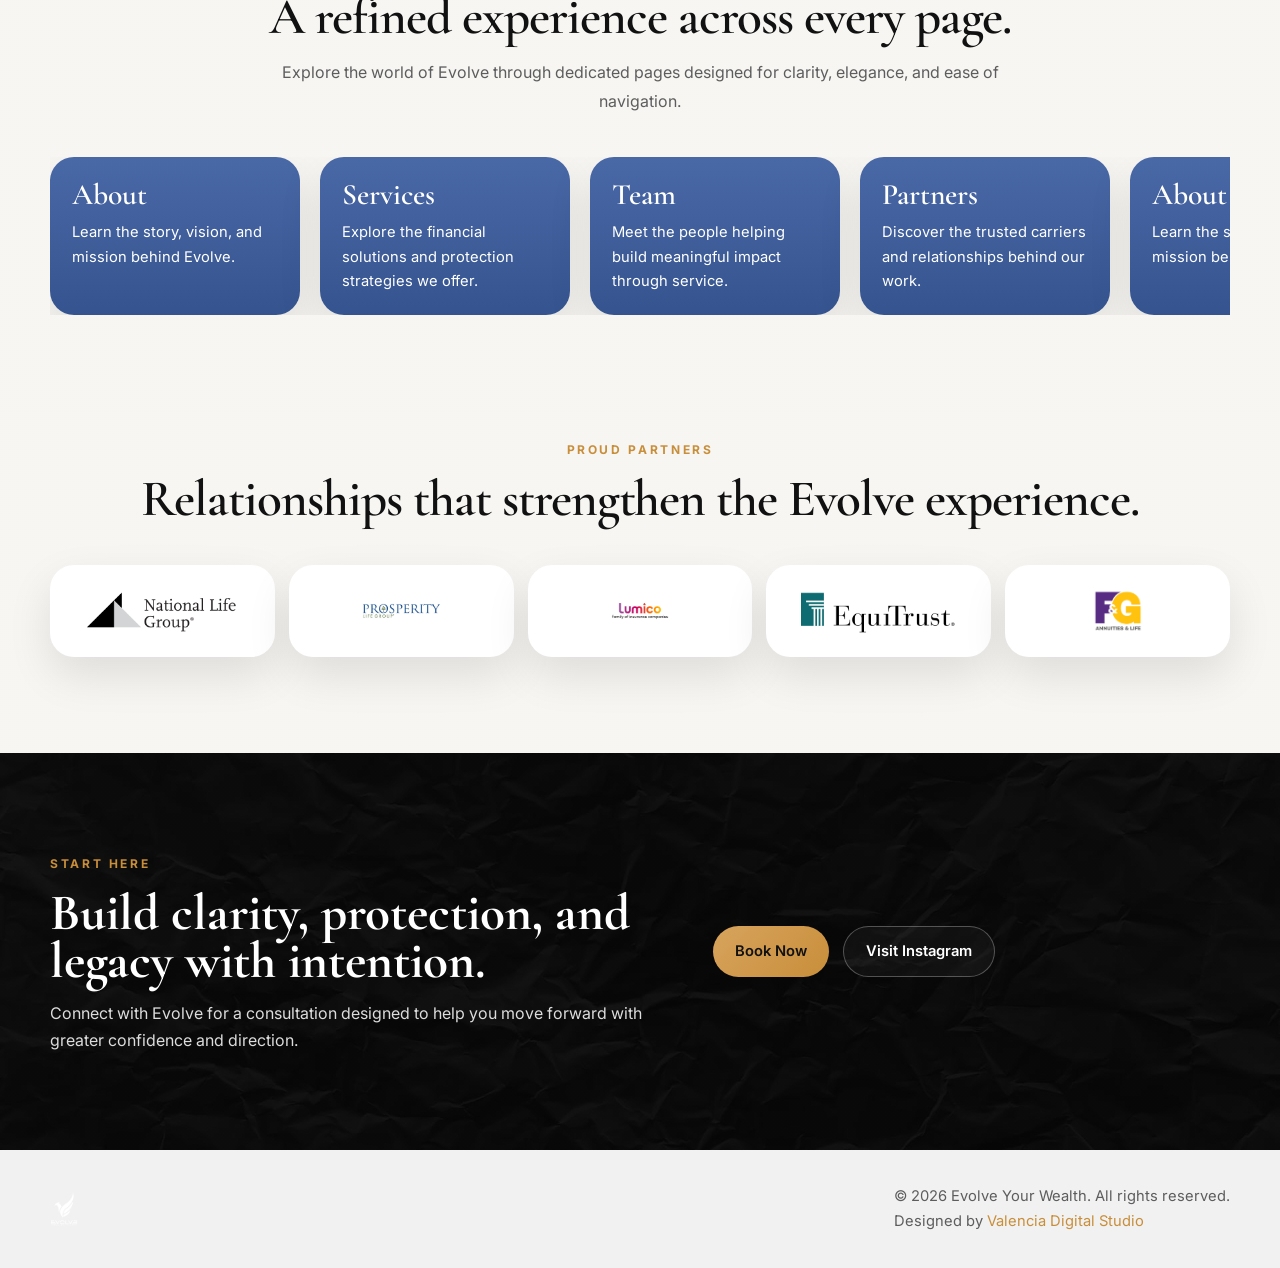
==== commit 0740174a: "Update index.html" ====
--- a/index.html
+++ b/index.html
@@ -73,7 +73,7 @@
             <a href="consultation.html" class="btn btn-gold">Book Consultation</a>
             <a href="about.html" class="btn btn-gold">Learn More</a>
             <a
-              href="https://www.instagram.com/evolveyourwealth?igsh=YWQ1a29mdWc4cHp2"
+              href="https://www.instagram.com/vt_creative_house?igsh=MWRkOGlpdWNxNnF4ZQ%3D%3D&utm_source=qr"
               target="_blank"
               rel="noopener"
               class="btn btn-gold"
@@ -236,7 +236,7 @@
         <div class="consultation-actions">
           <a href="consultation.html" class="btn btn-gold">Book Now</a>
           <a
-            href="https://www.instagram.com/evolveyourwealth?igsh=YWQ1a29mdWc4cHp2"
+            href="https://www.instagram.com/vt_creative_house?igsh=MWRkOGlpdWNxNnF4ZQ%3D%3D&utm_source=qr"
             target="_blank"
             rel="noopener"
             class="btn btn-outline-light"
@@ -296,4 +296,3 @@
 </html>
 
 
-
--- a/style.css
+++ b/style.css
@@ -53,30 +53,36 @@
 }
 
 /* =========================
-   NEXT-LEVEL HEADER
+   PREMIUM HEADER UPGRADE
 ========================= */
 
 .site-header {
   position: sticky;
   top: 0;
   z-index: 1000;
-  background: rgba(0, 0, 0, 0.72);
+  background: rgba(0, 0, 0, 0.82);
   backdrop-filter: blur(18px);
   -webkit-backdrop-filter: blur(18px);
   border-bottom: 1px solid rgba(255, 255, 255, 0.08);
   transition:
-    background 0.3s ease,
-    border-color 0.3s ease,
-    box-shadow 0.3s ease,
-    transform 0.3s ease;
+    background 0.35s ease,
+    border-color 0.35s ease,
+    box-shadow 0.35s ease,
+    transform 0.35s ease;
+}
+
+.site-header.scrolled {
+  background: rgba(0, 0, 0, 0.92);
+  border-bottom-color: rgba(255, 255, 255, 0.12);
+  box-shadow: 0 14px 36px rgba(0, 0, 0, 0.22);
 }
 
 .nav {
-  min-height: 112px;
+  min-height: 132px;
   display: grid;
   grid-template-columns: auto 1fr;
   align-items: center;
-  gap: 36px;
+  gap: 44px;
   position: relative;
 }
 
@@ -87,31 +93,32 @@
 }
 
 .brand-logo-single {
-  height: 74px;
+  height: 102px;
   width: auto;
   object-fit: contain;
   display: block;
-  transition: transform 0.28s ease, opacity 0.28s ease;
+  transition: transform 0.3s ease, opacity 0.3s ease, filter 0.3s ease;
 }
 
 .brand-lockup:hover .brand-logo-single {
   transform: translateY(-1px) scale(1.015);
+  filter: brightness(1.02);
 }
 
 .nav-links {
   display: flex;
   justify-content: flex-end;
   align-items: center;
-  gap: 26px;
+  gap: 30px;
 }
 
 .nav-links a {
   position: relative;
   color: rgba(255, 255, 255, 0.9);
-  font-size: 0.8rem;
+  font-size: 0.79rem;
   font-weight: 600;
   text-transform: uppercase;
-  letter-spacing: 0.14em;
+  letter-spacing: 0.16em;
   transition: color 0.25s ease, opacity 0.25s ease;
 }
 
@@ -119,13 +126,13 @@
   content: "";
   position: absolute;
   left: 0;
-  bottom: -9px;
+  bottom: -10px;
   width: 100%;
   height: 1.5px;
   background: linear-gradient(90deg, var(--gold-soft), var(--gold));
   transform: scaleX(0);
   transform-origin: center;
-  transition: transform 0.28s ease;
+  transition: transform 0.3s ease;
 }
 
 .nav-links a:hover,
@@ -139,11 +146,11 @@
 }
 
 .nav-cta {
-  padding: 11px 18px;
+  padding: 12px 20px;
   border-radius: 999px;
   background: linear-gradient(135deg, var(--gold-soft), var(--gold));
   color: #111 !important;
-  box-shadow: 0 12px 30px rgba(200, 142, 58, 0.18);
+  box-shadow: 0 12px 28px rgba(200, 142, 58, 0.2);
 }
 
 .nav-cta::after {
@@ -152,11 +159,11 @@
 
 .menu-toggle {
   display: none;
-  width: 48px;
-  height: 48px;
+  width: 50px;
+  height: 50px;
   background: rgba(255, 255, 255, 0.04);
   border: 1px solid rgba(255, 255, 255, 0.16);
-  border-radius: 12px;
+  border-radius: 14px;
   justify-content: center;
   align-items: center;
   flex-direction: column;
@@ -167,7 +174,7 @@
 
 .menu-toggle:hover {
   background: rgba(255, 255, 255, 0.08);
-  border-color: rgba(255, 255, 255, 0.26);
+  border-color: rgba(255, 255, 255, 0.28);
   transform: translateY(-1px);
 }
 
@@ -177,12 +184,6 @@
   border-radius: 999px;
   background: white;
   display: block;
-}
-
-.site-header.scrolled {
-  background: rgba(0, 0, 0, 0.9);
-  box-shadow: 0 12px 30px rgba(0, 0, 0, 0.18);
-  border-bottom-color: rgba(255, 255, 255, 0.12);
 }
 
 /* BUTTONS */
@@ -333,12 +334,6 @@
 .hero-logo-main {
   height: 104px;
   width: auto;
-  object-fit: contain;
-}
-
-.hero-logo-single {
-  width: min(520px, 92%);
-  margin: 0 auto;
   object-fit: contain;
 }
 
@@ -502,15 +497,13 @@
   padding-top: 24px;
 }
 
-.partners-logo-grid,
-.partners-grid {
+.partners-logo-grid {
   display: grid;
   grid-template-columns: repeat(5, 1fr);
   gap: 14px;
 }
 
-.partner-logo-card,
-.partner-card {
+.partner-logo-card {
   background: white;
   padding: 20px;
   border-radius: var(--radius);
@@ -521,266 +514,31 @@
   transition: 0.25s ease;
 }
 
-.partner-logo-card:hover,
-.partner-card:hover {
+.partner-logo-card:hover {
   transform: translateY(-4px);
 }
 
-.partner-logo-card img,
-.partner-inner img {
+.partner-logo-card img {
   max-height: 52px;
   object-fit: contain;
 }
 
-.partner-inner {
-  display: flex;
-  flex-direction: column;
-  align-items: center;
-  gap: 8px;
-}
-
-.partner-inner span {
-  font-size: 0.7rem;
-  text-transform: uppercase;
-  letter-spacing: 0.1em;
-  color: #777;
-  text-align: center;
-}
-
-/* ABOUT SPLIT */
-.about-split {
+/* CONSULTATION */
+.consultation-box {
   display: grid;
-  grid-template-columns: 0.95fr 1.05fr;
-  gap: 36px;
-  align-items: center;
-}
-
-.about-image-card {
-  overflow: hidden;
-  border-radius: var(--radius);
-  box-shadow: var(--shadow-soft);
-}
-
-.about-image-card img {
-  width: 100%;
-  height: 100%;
-  object-fit: cover;
-}
-
-.about-copy h2 {
+  grid-template-columns: 1.1fr 0.9fr;
+  gap: 30px;
+  align-items: center;
+}
+
+.consultation-box h2 {
   font-family: "Cormorant Garamond", serif;
   font-size: clamp(2.2rem, 4vw, 3.8rem);
   line-height: 0.95;
-  margin-bottom: 10px;
-}
-
-/* SERVICES */
-.services-top-bar {
-  background: #000;
-  color: white;
-  padding: 14px 20px;
-  text-align: right;
-  letter-spacing: 0.2em;
-  font-size: 0.85rem;
-  font-weight: 600;
-}
-
-.services-title {
-  text-align: center;
-  margin: 50px 0;
-}
-
-.services-title h2 {
-  font-family: "Cormorant Garamond", serif;
-  font-size: clamp(2.5rem, 4vw, 4rem);
-  color: var(--gold);
-  letter-spacing: 0.2em;
-}
-
-.services-clean-layout {
-  display: grid;
-  grid-template-columns: 0.9fr 1.1fr;
-  gap: 50px;
-  align-items: start;
-}
-
-.services-images {
-  display: flex;
-  flex-direction: column;
-  gap: 18px;
-}
-
-.services-images img {
-  width: 100%;
-  height: 180px;
-  object-fit: cover;
-  border-radius: 8px;
-  box-shadow: var(--shadow-soft);
-}
-
-.services-list-right ul {
-  list-style: none;
-  display: flex;
-  flex-direction: column;
-  gap: 22px;
-}
-
-.services-list-right li {
-  position: relative;
-  padding-left: 20px;
-  font-size: 1.05rem;
-  font-weight: 700;
-}
-
-.services-list-right li::before {
-  content: "•";
-  position: absolute;
-  left: 0;
-  top: -2px;
-  font-size: 1.4rem;
-}
-
-.service-card {
-  min-width: 260px;
-  background: rgba(255,255,255,0.92);
-  color: #111;
-  border-radius: 20px;
-  padding: 24px;
-  font-weight: 700;
-  text-align: center;
-  box-shadow: var(--shadow-soft);
-}
-
-/* TEAM */
-.team-layout {
-  display: grid;
-  grid-template-columns: 1.05fr 0.95fr;
-  gap: 36px;
-  align-items: stretch;
-}
-
-.team-feature-card {
-  min-height: 620px;
-  border-radius: 32px;
-  overflow: hidden;
-  box-shadow: var(--shadow-soft);
-  background: #ddd;
-}
-
-.team-feature-card img {
-  width: 100%;
-  height: 100%;
-  min-height: 620px;
-  object-fit: cover;
-}
-
-.team-copy-card {
-  background: rgba(255,255,255,0.78);
-  border: 1px solid rgba(17,17,17,0.08);
-  border-radius: 32px;
-  box-shadow: var(--shadow-soft);
-  padding: 38px;
-  display: flex;
-  flex-direction: column;
-  justify-content: center;
-}
-
-.team-copy-card h2 {
-  font-family: "Cormorant Garamond", serif;
-  font-size: clamp(2.3rem, 4vw, 4rem);
-  line-height: 0.95;
   margin-bottom: 14px;
 }
 
-.team-gallery-grid {
-  display: grid;
-  grid-template-columns: 1.2fr 0.8fr 0.8fr;
-  grid-template-areas:
-    "a b c"
-    "a d d";
-  gap: 20px;
-}
-
-.card-a { grid-area: a; }
-.card-b { grid-area: b; }
-.card-c { grid-area: c; }
-.card-d { grid-area: d; }
-
-.team-gallery-card {
-  overflow: hidden;
-  border-radius: 28px;
-  box-shadow: var(--shadow-soft);
-  min-height: 280px;
-  background: #ddd;
-}
-
-.team-gallery-card img {
-  width: 100%;
-  height: 100%;
-  min-height: 280px;
-  object-fit: cover;
-  transition: transform 0.45s ease;
-}
-
-.team-gallery-card:hover img {
-  transform: scale(1.05);
-}
-
-.card-a,
-.card-a img {
-  min-height: 580px;
-}
-
-/* CONSULTATION */
-.consultation-box,
-.consultation-page-layout {
-  display: grid;
-  grid-template-columns: 1.1fr 0.9fr;
-  gap: 30px;
-  align-items: center;
-}
-
-.consultation-main-card,
-.consultation-side-card {
-  background: rgba(255,255,255,0.78);
-  border: 1px solid rgba(17,17,17,0.08);
-  border-radius: 28px;
-  box-shadow: var(--shadow-soft);
-  padding: 34px;
-}
-
-.consultation-main-card h2,
-.consultation-side-card h2,
-.consultation-box h2,
-.consultation-step-card h3 {
-  font-family: "Cormorant Garamond", serif;
-}
-
-.consultation-main-card h2,
-.consultation-side-card h2,
-.consultation-box h2 {
-  font-size: clamp(2.2rem, 4vw, 3.8rem);
-  line-height: 0.95;
-  margin-bottom: 14px;
-}
-
-.consultation-step-card {
-  min-width: 300px;
-  background: rgba(255,255,255,0.08);
-  color: white;
-  border-radius: 28px;
-  padding: 28px;
-  border: 1px solid rgba(255,255,255,0.12);
-  backdrop-filter: blur(10px);
-}
-
-.consultation-step-card h3 {
-  font-size: 2rem;
-  margin-bottom: 10px;
-}
-
-.consultation-actions,
-.consultation-page-actions {
+.consultation-actions {
   display: flex;
   gap: 14px;
   flex-wrap: wrap;
@@ -816,57 +574,19 @@
 }
 
 /* MOBILE */
-@media (max-width: 1024px) {
-  .about-split,
-  .services-clean-layout,
-  .team-layout,
-  .consultation-box,
-  .consultation-page-layout {
-    grid-template-columns: 1fr;
-  }
-
-  .partners-logo-grid,
-  .partners-grid {
-    grid-template-columns: repeat(3, 1fr);
-  }
-
-  .team-gallery-grid {
-    grid-template-columns: 1fr 1fr;
-    grid-template-areas:
-      "a b"
-      "c d";
-  }
-
-  .card-a,
-  .card-b,
-  .card-c,
-  .card-d,
-  .card-a img,
-  .card-b img,
-  .card-c img,
-  .card-d img {
-    min-height: 320px;
-  }
-
-  .team-feature-card,
-  .team-feature-card img {
-    min-height: 420px;
-  }
-}
-
 @media (max-width: 760px) {
   .menu-toggle {
     display: inline-flex;
   }
 
   .nav {
-    min-height: 92px;
+    min-height: 108px;
     grid-template-columns: auto auto;
-    gap: 14px;
+    gap: 16px;
   }
 
   .brand-logo-single {
-    height: 58px;
+    height: 74px;
   }
 
   .menu-toggle {
@@ -876,7 +596,7 @@
   .nav-links {
     display: none;
     position: absolute;
-    top: calc(100% + 10px);
+    top: calc(100% + 12px);
     right: 0;
     width: min(320px, calc(100vw - 32px));
     background: rgba(0, 0, 0, 0.96);
@@ -897,7 +617,7 @@
   }
 
   .nav-links a,
-  .nav-links .btn {
+  .nav-links .nav-cta {
     width: 100%;
   }
 
@@ -937,45 +657,17 @@
   }
 
   .hero-actions,
-  .consultation-actions,
-  .consultation-page-actions {
+  .consultation-actions {
     flex-direction: column;
   }
 
   .hero-actions .btn,
-  .consultation-actions .btn,
-  .consultation-page-actions .btn {
+  .consultation-actions .btn {
     width: 100%;
   }
 
-  .partners-logo-grid,
-  .partners-grid {
+  .partners-logo-grid {
     grid-template-columns: 1fr 1fr;
-  }
-
-  .team-gallery-grid {
-    grid-template-columns: 1fr;
-    grid-template-areas:
-      "a"
-      "b"
-      "c"
-      "d";
-  }
-
-  .card-a,
-  .card-b,
-  .card-c,
-  .card-d,
-  .card-a img,
-  .card-b img,
-  .card-c img,
-  .card-d img {
-    min-height: 240px;
-  }
-
-  .team-feature-card,
-  .team-feature-card img {
-    min-height: 300px;
   }
 
   .preview-card {
@@ -984,28 +676,11 @@
     padding: 22px;
   }
 
-  .about-slide-card,
-  .team-value-card {
-    min-width: 255px;
-    max-width: 255px;
-    padding: 22px;
-  }
-
-  .consultation-step-card,
-  .service-card {
-    min-width: 240px;
-    max-width: 240px;
-  }
-
-  .preview-card h3,
-  .about-slide-card h3,
-  .team-value-card h3 {
+  .preview-card h3 {
     font-size: 1.7rem;
   }
 
-  .preview-card p,
-  .about-slide-card p,
-  .team-value-card p {
+  .preview-card p {
     font-size: 0.92rem;
     line-height: 1.55;
   }
@@ -1019,4 +694,3 @@
     align-items: flex-start;
   }
 }
-  
